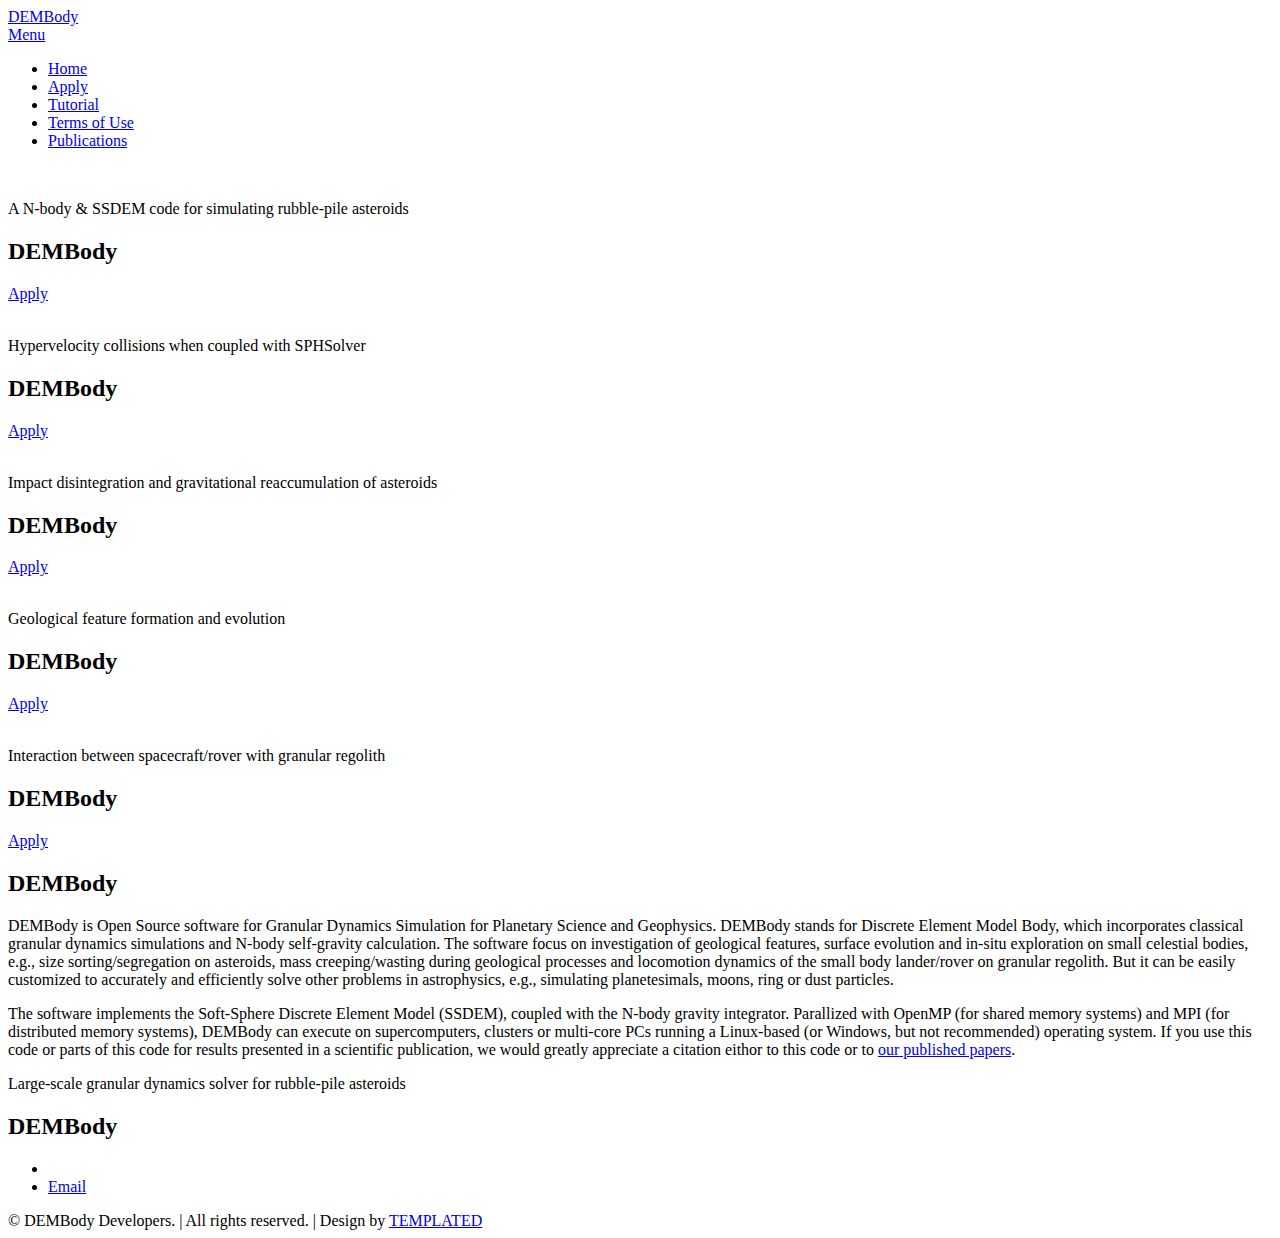
==== index.html @ 07c0beef "add form" ====
<!DOCTYPE HTML>
<!--
	Hielo by TEMPLATED
	templated.co @templatedco
	Released for free under the Creative Commons Attribution 3.0 license (templated.co/license)
-->
<html>
	<head>
		<title>DEMBody</title>
		<meta charset="utf-8" />
		<meta name="viewport" content="width=device-width, initial-scale=1" />
		<link rel="stylesheet" href="assets/css/main.css" />
	</head>
	<body>

		<!-- Header -->
			<header id="header" class="alt">
				<div class="logo"><a href="index.html">DEMBody</a></div>
				<a href="#menu">Menu</a>
			</header>

		<!-- Nav -->
			<nav id="menu">
				<ul class="links">
					<li><a href="index.html">Home</a></li>
					<li><a href="access.html">Apply</a></li>
					<li><a href="https://dembody.readthedocs.io/en/latest/index.html">Tutorial</a></li>
					<li><a href="terms-of-use.html">Terms of Use</a></li>
					<li><a href="publications.html">Publications</a></li>
				      </ul>
			</nav>

		<!-- Banner -->
			<section class="banner full">
				<article>
					<img src="images/slide01.gif" alt="" />
					<div class="inner">
					  <header>
					  <p>A N-body & SSDEM
					  code for simulating rubble-pile asteroids</p>
					  <h2>DEMBody</h2>
					  </header>
					  <a href="access.html" class="button">Apply</a>
					</div>
				</article>
				<article>
					<img src="images/slide02.jpg"  alt="" />
					<div class="inner">
						<header>
							<p>Hypervelocity collisions when coupled with SPHSolver</p>
							<h2>DEMBody</h2>
					  </header>
					  <a href="access.html" class="button">Apply</a>
					</div>
				</article>
				<article>
					<img src="images/slide03.gif" alt="" />
					<div class="inner">
						<header>
							<p>Impact disintegration and gravitational reaccumulation of asteroids</p>
							<h2>DEMBody</h2>
					  </header>
					  <a href="access.html" class="button">Apply</a>
					</div>
				</article>
				<article>
					<img src="images/slide04.jpg" alt="" />
					<div class="inner">
						<header>
							<p>Geological feature formation and evolution</p>
							<h2>DEMBody</h2>
					  </header>
					  <a href="access.html" class="button">Apply</a>
					</div>
				</article>
				<article>
					<img src="images/slide05.gif"  alt="" />
					<div class="inner">
						<header>
							<p>Interaction between spacecraft/rover with granular regolith</p>
							<h2>DEMBody</h2>
					  </header>
					  <a href="access.html" class="button">Apply</a>
					</div>
				</article>
			</section>

		<!-- One -->
			<section id="one" class="wrapper style4">
					<div class="inner">
					<div class="box">
      <h2>DEMBody</h2>
								<p><span class="image right"><img src="images/slide02.gif" alt="" /></span>DEMBody is Open Source software for Granular Dynamics Simulation for Planetary Science and Geophysics.

DEMBody stands for Discrete Element Model Body, which incorporates classical granular dynamics simulations and N-body self-gravity calculation. The software focus on investigation of geological features, surface evolution and in-situ exploration on small celestial bodies, e.g., size sorting/segregation on asteroids, mass creeping/wasting during geological processes and locomotion dynamics of the small body lander/rover on granular regolith. But it can be easily customized to accurately and efficiently solve other problems in astrophysics, e.g., simulating planetesimals, moons, ring or dust particles.

<p>The software implements the Soft-Sphere Discrete Element Model (SSDEM), coupled with the N-body gravity integrator. Parallized with OpenMP (for shared memory systems) and MPI (for distributed memory systems), DEMBody can execute on supercomputers, clusters or multi-core PCs running a Linux-based (or Windows, but not recommended) operating system.
If you use this code or parts of this code for results presented in a scientific publication, we would greatly appreciate a citation eithor to this code or to <a href="publications.html">our published papers</a>.
</p>
					</div>
				</div>
			</section>

		<!-- Two -->
			<section id="two" class="wrapper style3">
				<div class="inner">
					<header class="align-center">
						<p>Large-scale granular dynamics solver
			for rubble-pile asteroids
			</p>
						<h2>DEMBody</h2>
					</header>
				</div>
			</section>

		<!-- Footer -->
			<footer id="footer">
				<div class="container">
					<ul class="icons">
						<li><a href="https://twitter.com/BinChengTHU?ref_src=twsrc%5Etfw" class="icon fa-twitter" data-show-count="false"></a><script async src="https://platform.twitter.com/widgets.js" charset="utf-8"></script></li>

						<li><a href="mailto:bincheng@tsinghua.edu.cn?subject=Applying for DEMBody" class="icon fa-envelope-o"><span class="label">Email</span></a></li>
					</ul>
				</div>
				<div class="copyright">
					&copy; DEMBody Developers.  |
			All rights reserved.  |  Design by <a href="http://templated.co">TEMPLATED</a>
				</div>
			</footer>

		<!-- Scripts -->
			<script src="assets/js/jquery.min.js"></script>
			<script src="assets/js/jquery.scrollex.min.js"></script>
			<script src="assets/js/skel.min.js"></script>
			<script src="assets/js/util.js"></script>
			<script src="assets/js/main.js"></script>

	</body>
</html>
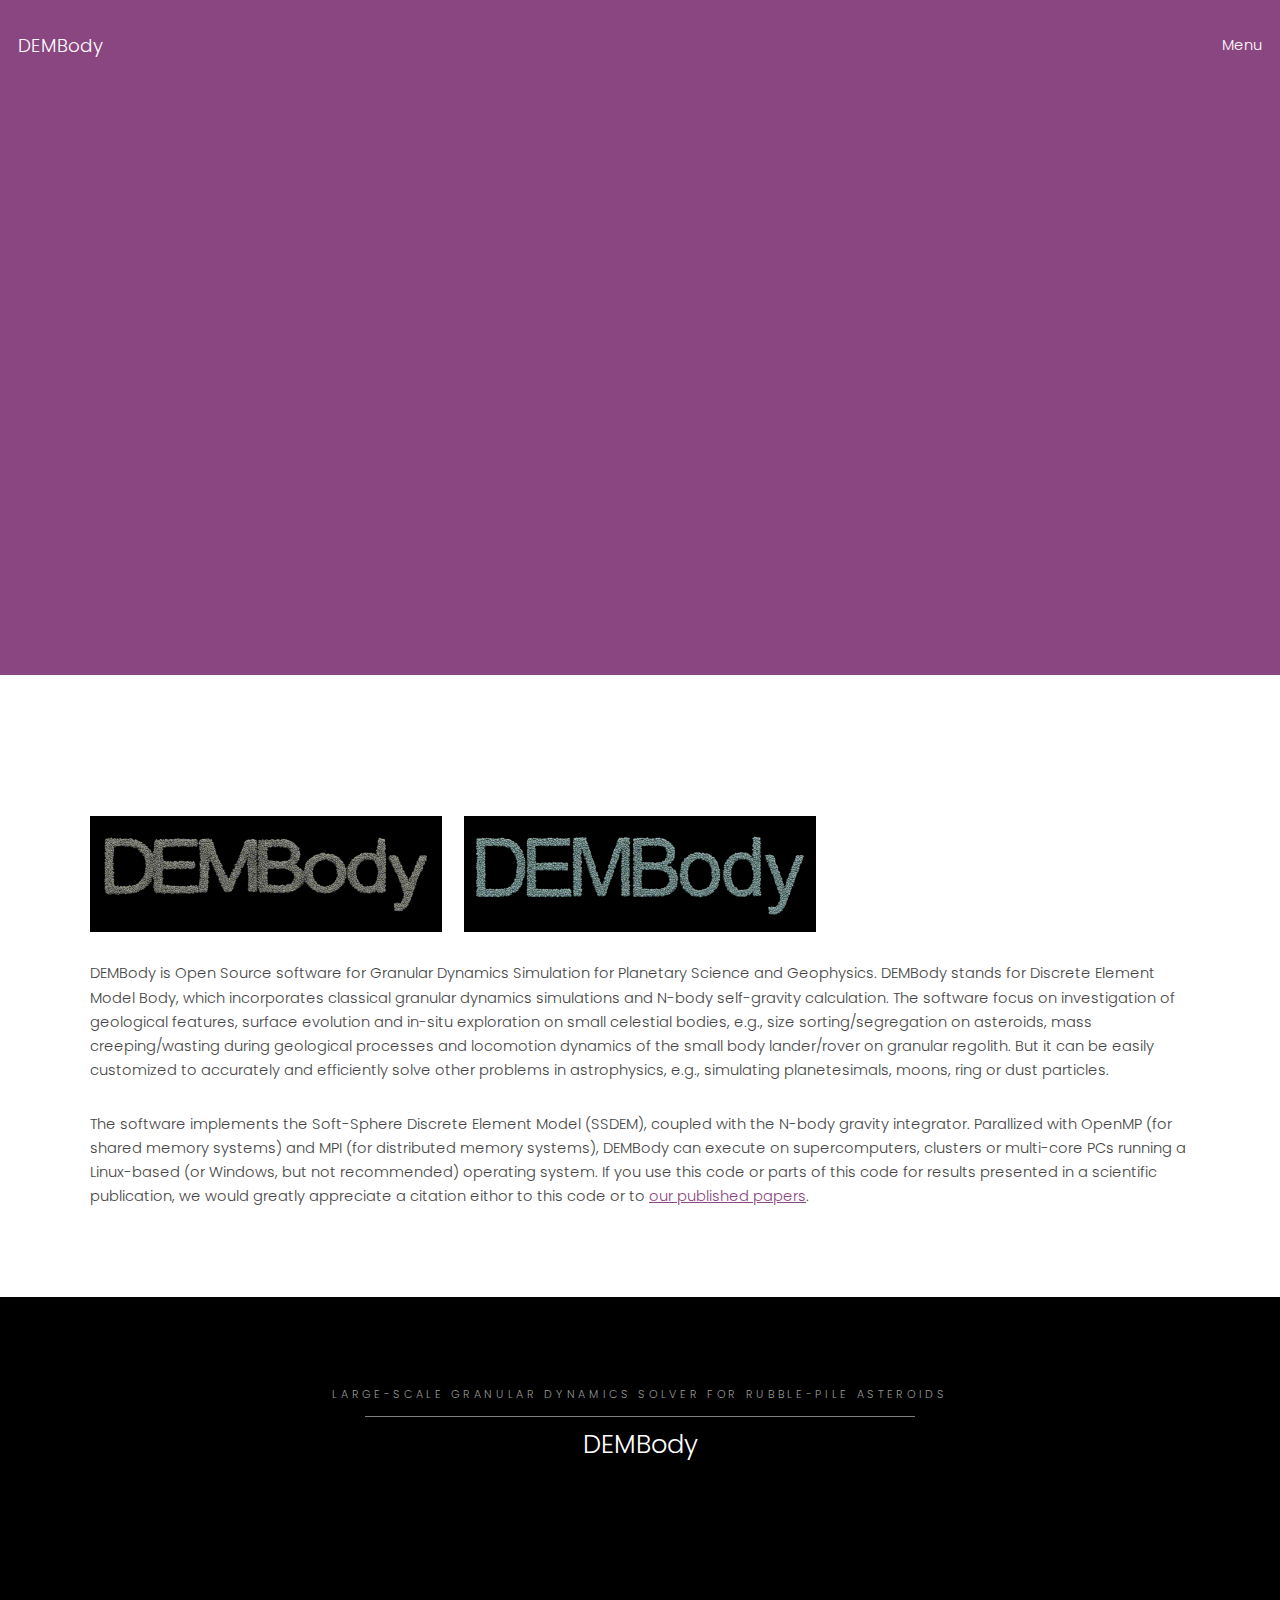
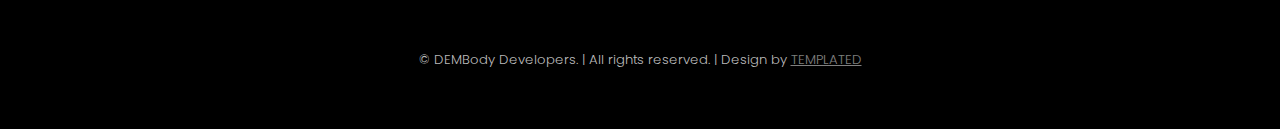
==== commit 571928e8: "add movies" ====
--- a/index.html
+++ b/index.html
@@ -89,8 +89,22 @@
 			<section id="one" class="wrapper style4">
 					<div class="inner">
 					<div class="box">
-      <h2>DEMBody</h2>
-								<p><span class="image right"><img src="images/slide02.gif" alt="" /></span>DEMBody is Open Source software for Granular Dynamics Simulation for Planetary Science and Geophysics.
+      <h2 align="center"><img src="images/DEMBodyLogo.jpg"  alt="" height="100"></h2>
+
+	  		<!-- Two -->
+			<div class="thumbnails">
+				<div class="image fit">
+					<img src="images/Collapse.gif" alt="" />
+				</div>
+				<div class="image fit">
+					<img src="images/Falling.gif" alt="" />
+				</div>
+				<div class="image fit">
+					<img src="images/Collision.gif" alt="" />
+				</div>
+			</div>
+
+<p> DEMBody is Open Source software for Granular Dynamics Simulation for Planetary Science and Geophysics.
 
 DEMBody stands for Discrete Element Model Body, which incorporates classical granular dynamics simulations and N-body self-gravity calculation. The software focus on investigation of geological features, surface evolution and in-situ exploration on small celestial bodies, e.g., size sorting/segregation on asteroids, mass creeping/wasting during geological processes and locomotion dynamics of the small body lander/rover on granular regolith. But it can be easily customized to accurately and efficiently solve other problems in astrophysics, e.g., simulating planetesimals, moons, ring or dust particles.
 
--- a/assets/css/main.css
+++ b/assets/css/main.css
@@ -0,0 +1,4427 @@
+@charset "UTF-8";
+@import url(font-awesome.min.css);
+@import url("https://fonts.googleapis.com/css?family=Poppins:300,400,500,600,700");
+
+/*
+	Hielo by TEMPLATED
+	templated.co @templatedco
+	Released for free under the Creative Commons Attribution 3.0 license (templated.co/license)
+*/
+
+/* Reset */
+
+	html, body, div, span, applet, object, iframe, h1, h2, h3, h4, h5, h6, p, blockquote, pre, a, abbr, acronym, address, big, cite, code, del, dfn, em, img, ins, kbd, q, s, samp, small, strike, strong, sub, sup, tt, var, b, u, i, center, dl, dt, dd, ol, ul, li, fieldset, form, label, legend, table, caption, tbody, tfoot, thead, tr, th, td, article, aside, canvas, details, embed, figure, figcaption, footer, header, hgroup, menu, nav, output, ruby, section, summary, time, mark, audio, video {
+		margin: 0;
+		padding: 0;
+		border: 0;
+		font-size: 100%;
+		font: inherit;
+		vertical-align: baseline;
+	}
+
+	article, aside, details, figcaption, figure, footer, header, hgroup, menu, nav, section {
+		display: block;
+	}
+
+	body {
+		line-height: 1;
+	}
+
+	ol, ul {
+		list-style: none;
+	}
+
+	blockquote, q {
+		quotes: none;
+	}
+
+	blockquote:before, blockquote:after, q:before, q:after {
+		content: '';
+		content: none;
+	}
+
+	table {
+		border-collapse: collapse;
+		border-spacing: 0;
+	}
+
+	body {
+		-webkit-text-size-adjust: none;
+	}
+
+/* Box Model */
+
+	*, *:before, *:after {
+		-moz-box-sizing: border-box;
+		-webkit-box-sizing: border-box;
+		box-sizing: border-box;
+	}
+
+/* Containers */
+
+	.container {
+		margin-left: auto;
+		margin-right: auto;
+	}
+
+	.container.\31 25\25 {
+		width: 100%;
+		max-width: 100rem;
+		min-width: 80rem;
+	}
+
+	.container.\37 5\25 {
+		width: 60rem;
+	}
+
+	.container.\35 0\25 {
+		width: 40rem;
+	}
+
+	.container.\32 5\25 {
+		width: 20rem;
+	}
+
+	.container {
+		width: 80rem;
+	}
+
+	@media screen and (max-width: 1680px) {
+
+		.container.\31 25\25 {
+			width: 100%;
+			max-width: 100rem;
+			min-width: 80rem;
+		}
+
+		.container.\37 5\25 {
+			width: 60rem;
+		}
+
+		.container.\35 0\25 {
+			width: 40rem;
+		}
+
+		.container.\32 5\25 {
+			width: 20rem;
+		}
+
+		.container {
+			width: 80rem;
+		}
+
+	}
+
+	@media screen and (max-width: 1280px) {
+
+		.container.\31 25\25 {
+			width: 100%;
+			max-width: 81.25rem;
+			min-width: 65rem;
+		}
+
+		.container.\37 5\25 {
+			width: 48.75rem;
+		}
+
+		.container.\35 0\25 {
+			width: 32.5rem;
+		}
+
+		.container.\32 5\25 {
+			width: 16.25rem;
+		}
+
+		.container {
+			width: 65rem;
+		}
+
+	}
+
+	@media screen and (max-width: 980px) {
+
+		.container.\31 25\25 {
+			width: 100%;
+			max-width: 112.5%;
+			min-width: 90%;
+		}
+
+		.container.\37 5\25 {
+			width: 67.5%;
+		}
+
+		.container.\35 0\25 {
+			width: 45%;
+		}
+
+		.container.\32 5\25 {
+			width: 22.5%;
+		}
+
+		.container {
+			width: 90%;
+		}
+
+	}
+
+	@media screen and (max-width: 736px) {
+
+		.container.\31 25\25 {
+			width: 100%;
+			max-width: 112.5%;
+			min-width: 90%;
+		}
+
+		.container.\37 5\25 {
+			width: 67.5%;
+		}
+
+		.container.\35 0\25 {
+			width: 45%;
+		}
+
+		.container.\32 5\25 {
+			width: 22.5%;
+		}
+
+		.container {
+			width: 90% !important;
+		}
+
+	}
+
+	@media screen and (max-width: 480px) {
+
+		.container.\31 25\25 {
+			width: 100%;
+			max-width: 112.5%;
+			min-width: 90%;
+		}
+
+		.container.\37 5\25 {
+			width: 67.5%;
+		}
+
+		.container.\35 0\25 {
+			width: 45%;
+		}
+
+		.container.\32 5\25 {
+			width: 22.5%;
+		}
+
+		.container {
+			width: 90% !important;
+		}
+
+	}
+
+/* Grid */
+
+	.row {
+		border-bottom: solid 1px transparent;
+		-moz-box-sizing: border-box;
+		-webkit-box-sizing: border-box;
+		box-sizing: border-box;
+	}
+
+	.row > * {
+		float: left;
+		-moz-box-sizing: border-box;
+		-webkit-box-sizing: border-box;
+		box-sizing: border-box;
+	}
+
+	.row:after, .row:before {
+		content: '';
+		display: block;
+		clear: both;
+		height: 0;
+	}
+
+	.row.uniform > * > :first-child {
+		margin-top: 0;
+	}
+
+	.row.uniform > * > :last-child {
+		margin-bottom: 0;
+	}
+
+	.row.\30 \25 > * {
+		padding: 0 0 0 0rem;
+	}
+
+	.row.\30 \25 {
+		margin: 0 0 -1px 0rem;
+	}
+
+	.row.uniform.\30 \25 > * {
+		padding: 0rem 0 0 0rem;
+	}
+
+	.row.uniform.\30 \25 {
+		margin: 0rem 0 -1px 0rem;
+	}
+
+	.row > * {
+		padding: 0 0 0 2rem;
+	}
+
+	.row {
+		margin: 0 0 -1px -2rem;
+	}
+
+	.row.uniform > * {
+		padding: 2rem 0 0 2rem;
+	}
+
+	.row.uniform {
+		margin: -2rem 0 -1px -2rem;
+	}
+
+	.row.\32 00\25 > * {
+		padding: 0 0 0 4rem;
+	}
+
+	.row.\32 00\25 {
+		margin: 0 0 -1px -4rem;
+	}
+
+	.row.uniform.\32 00\25 > * {
+		padding: 4rem 0 0 4rem;
+	}
+
+	.row.uniform.\32 00\25 {
+		margin: -4rem 0 -1px -4rem;
+	}
+
+	.row.\31 50\25 > * {
+		padding: 0 0 0 3rem;
+	}
+
+	.row.\31 50\25 {
+		margin: 0 0 -1px -3rem;
+	}
+
+	.row.uniform.\31 50\25 > * {
+		padding: 3rem 0 0 3rem;
+	}
+
+	.row.uniform.\31 50\25 {
+		margin: -3rem 0 -1px -3rem;
+	}
+
+	.row.\35 0\25 > * {
+		padding: 0 0 0 1rem;
+	}
+
+	.row.\35 0\25 {
+		margin: 0 0 -1px -1rem;
+	}
+
+	.row.uniform.\35 0\25 > * {
+		padding: 1rem 0 0 1rem;
+	}
+
+	.row.uniform.\35 0\25 {
+		margin: -1rem 0 -1px -1rem;
+	}
+
+	.row.\32 5\25 > * {
+		padding: 0 0 0 0.5rem;
+	}
+
+	.row.\32 5\25 {
+		margin: 0 0 -1px -0.5rem;
+	}
+
+	.row.uniform.\32 5\25 > * {
+		padding: 0.5rem 0 0 0.5rem;
+	}
+
+	.row.uniform.\32 5\25 {
+		margin: -0.5rem 0 -1px -0.5rem;
+	}
+
+	.\31 2u, .\31 2u\24 {
+		width: 100%;
+		clear: none;
+		margin-left: 0;
+	}
+
+	.\31 1u, .\31 1u\24 {
+		width: 91.6666666667%;
+		clear: none;
+		margin-left: 0;
+	}
+
+	.\31 0u, .\31 0u\24 {
+		width: 83.3333333333%;
+		clear: none;
+		margin-left: 0;
+	}
+
+	.\39 u, .\39 u\24 {
+		width: 75%;
+		clear: none;
+		margin-left: 0;
+	}
+
+	.\38 u, .\38 u\24 {
+		width: 66.6666666667%;
+		clear: none;
+		margin-left: 0;
+	}
+
+	.\37 u, .\37 u\24 {
+		width: 58.3333333333%;
+		clear: none;
+		margin-left: 0;
+	}
+
+	.\36 u, .\36 u\24 {
+		width: 50%;
+		clear: none;
+		margin-left: 0;
+	}
+
+	.\35 u, .\35 u\24 {
+		width: 41.6666666667%;
+		clear: none;
+		margin-left: 0;
+	}
+
+	.\34 u, .\34 u\24 {
+		width: 33.3333333333%;
+		clear: none;
+		margin-left: 0;
+	}
+
+	.\33 u, .\33 u\24 {
+		width: 25%;
+		clear: none;
+		margin-left: 0;
+	}
+
+	.\32 u, .\32 u\24 {
+		width: 16.6666666667%;
+		clear: none;
+		margin-left: 0;
+	}
+
+	.\31 u, .\31 u\24 {
+		width: 8.3333333333%;
+		clear: none;
+		margin-left: 0;
+	}
+
+	.\31 2u\24 + *,
+	.\31 1u\24 + *,
+	.\31 0u\24 + *,
+	.\39 u\24 + *,
+	.\38 u\24 + *,
+	.\37 u\24 + *,
+	.\36 u\24 + *,
+	.\35 u\24 + *,
+	.\34 u\24 + *,
+	.\33 u\24 + *,
+	.\32 u\24 + *,
+	.\31 u\24 + * {
+		clear: left;
+	}
+
+	.\-11u {
+		margin-left: 91.66667%;
+	}
+
+	.\-10u {
+		margin-left: 83.33333%;
+	}
+
+	.\-9u {
+		margin-left: 75%;
+	}
+
+	.\-8u {
+		margin-left: 66.66667%;
+	}
+
+	.\-7u {
+		margin-left: 58.33333%;
+	}
+
+	.\-6u {
+		margin-left: 50%;
+	}
+
+	.\-5u {
+		margin-left: 41.66667%;
+	}
+
+	.\-4u {
+		margin-left: 33.33333%;
+	}
+
+	.\-3u {
+		margin-left: 25%;
+	}
+
+	.\-2u {
+		margin-left: 16.66667%;
+	}
+
+	.\-1u {
+		margin-left: 8.33333%;
+	}
+
+	@media screen and (max-width: 1680px) {
+
+		.row > * {
+			padding: 0 0 0 2rem;
+		}
+
+		.row {
+			margin: 0 0 -1px -2rem;
+		}
+
+		.row.uniform > * {
+			padding: 2rem 0 0 2rem;
+		}
+
+		.row.uniform {
+			margin: -2rem 0 -1px -2rem;
+		}
+
+		.row.\32 00\25 > * {
+			padding: 0 0 0 4rem;
+		}
+
+		.row.\32 00\25 {
+			margin: 0 0 -1px -4rem;
+		}
+
+		.row.uniform.\32 00\25 > * {
+			padding: 4rem 0 0 4rem;
+		}
+
+		.row.uniform.\32 00\25 {
+			margin: -4rem 0 -1px -4rem;
+		}
+
+		.row.\31 50\25 > * {
+			padding: 0 0 0 3rem;
+		}
+
+		.row.\31 50\25 {
+			margin: 0 0 -1px -3rem;
+		}
+
+		.row.uniform.\31 50\25 > * {
+			padding: 3rem 0 0 3rem;
+		}
+
+		.row.uniform.\31 50\25 {
+			margin: -3rem 0 -1px -3rem;
+		}
+
+		.row.\35 0\25 > * {
+			padding: 0 0 0 1rem;
+		}
+
+		.row.\35 0\25 {
+			margin: 0 0 -1px -1rem;
+		}
+
+		.row.uniform.\35 0\25 > * {
+			padding: 1rem 0 0 1rem;
+		}
+
+		.row.uniform.\35 0\25 {
+			margin: -1rem 0 -1px -1rem;
+		}
+
+		.row.\32 5\25 > * {
+			padding: 0 0 0 0.5rem;
+		}
+
+		.row.\32 5\25 {
+			margin: 0 0 -1px -0.5rem;
+		}
+
+		.row.uniform.\32 5\25 > * {
+			padding: 0.5rem 0 0 0.5rem;
+		}
+
+		.row.uniform.\32 5\25 {
+			margin: -0.5rem 0 -1px -0.5rem;
+		}
+
+		.\31 2u\28xlarge\29, .\31 2u\24\28xlarge\29 {
+			width: 100%;
+			clear: none;
+			margin-left: 0;
+		}
+
+		.\31 1u\28xlarge\29, .\31 1u\24\28xlarge\29 {
+			width: 91.6666666667%;
+			clear: none;
+			margin-left: 0;
+		}
+
+		.\31 0u\28xlarge\29, .\31 0u\24\28xlarge\29 {
+			width: 83.3333333333%;
+			clear: none;
+			margin-left: 0;
+		}
+
+		.\39 u\28xlarge\29, .\39 u\24\28xlarge\29 {
+			width: 75%;
+			clear: none;
+			margin-left: 0;
+		}
+
+		.\38 u\28xlarge\29, .\38 u\24\28xlarge\29 {
+			width: 66.6666666667%;
+			clear: none;
+			margin-left: 0;
+		}
+
+		.\37 u\28xlarge\29, .\37 u\24\28xlarge\29 {
+			width: 58.3333333333%;
+			clear: none;
+			margin-left: 0;
+		}
+
+		.\36 u\28xlarge\29, .\36 u\24\28xlarge\29 {
+			width: 50%;
+			clear: none;
+			margin-left: 0;
+		}
+
+		.\35 u\28xlarge\29, .\35 u\24\28xlarge\29 {
+			width: 41.6666666667%;
+			clear: none;
+			margin-left: 0;
+		}
+
+		.\34 u\28xlarge\29, .\34 u\24\28xlarge\29 {
+			width: 33.3333333333%;
+			clear: none;
+			margin-left: 0;
+		}
+
+		.\33 u\28xlarge\29, .\33 u\24\28xlarge\29 {
+			width: 25%;
+			clear: none;
+			margin-left: 0;
+		}
+
+		.\32 u\28xlarge\29, .\32 u\24\28xlarge\29 {
+			width: 16.6666666667%;
+			clear: none;
+			margin-left: 0;
+		}
+
+		.\31 u\28xlarge\29, .\31 u\24\28xlarge\29 {
+			width: 8.3333333333%;
+			clear: none;
+			margin-left: 0;
+		}
+
+		.\31 2u\24\28xlarge\29 + *,
+		.\31 1u\24\28xlarge\29 + *,
+		.\31 0u\24\28xlarge\29 + *,
+		.\39 u\24\28xlarge\29 + *,
+		.\38 u\24\28xlarge\29 + *,
+		.\37 u\24\28xlarge\29 + *,
+		.\36 u\24\28xlarge\29 + *,
+		.\35 u\24\28xlarge\29 + *,
+		.\34 u\24\28xlarge\29 + *,
+		.\33 u\24\28xlarge\29 + *,
+		.\32 u\24\28xlarge\29 + *,
+		.\31 u\24\28xlarge\29 + * {
+			clear: left;
+		}
+
+		.\-11u\28xlarge\29 {
+			margin-left: 91.66667%;
+		}
+
+		.\-10u\28xlarge\29 {
+			margin-left: 83.33333%;
+		}
+
+		.\-9u\28xlarge\29 {
+			margin-left: 75%;
+		}
+
+		.\-8u\28xlarge\29 {
+			margin-left: 66.66667%;
+		}
+
+		.\-7u\28xlarge\29 {
+			margin-left: 58.33333%;
+		}
+
+		.\-6u\28xlarge\29 {
+			margin-left: 50%;
+		}
+
+		.\-5u\28xlarge\29 {
+			margin-left: 41.66667%;
+		}
+
+		.\-4u\28xlarge\29 {
+			margin-left: 33.33333%;
+		}
+
+		.\-3u\28xlarge\29 {
+			margin-left: 25%;
+		}
+
+		.\-2u\28xlarge\29 {
+			margin-left: 16.66667%;
+		}
+
+		.\-1u\28xlarge\29 {
+			margin-left: 8.33333%;
+		}
+
+	}
+
+	@media screen and (max-width: 1280px) {
+
+		.row > * {
+			padding: 0 0 0 1.5rem;
+		}
+
+		.row {
+			margin: 0 0 -1px -1.5rem;
+		}
+
+		.row.uniform > * {
+			padding: 1.5rem 0 0 1.5rem;
+		}
+
+		.row.uniform {
+			margin: -1.5rem 0 -1px -1.5rem;
+		}
+
+		.row.\32 00\25 > * {
+			padding: 0 0 0 3rem;
+		}
+
+		.row.\32 00\25 {
+			margin: 0 0 -1px -3rem;
+		}
+
+		.row.uniform.\32 00\25 > * {
+			padding: 3rem 0 0 3rem;
+		}
+
+		.row.uniform.\32 00\25 {
+			margin: -3rem 0 -1px -3rem;
+		}
+
+		.row.\31 50\25 > * {
+			padding: 0 0 0 2.25rem;
+		}
+
+		.row.\31 50\25 {
+			margin: 0 0 -1px -2.25rem;
+		}
+
+		.row.uniform.\31 50\25 > * {
+			padding: 2.25rem 0 0 2.25rem;
+		}
+
+		.row.uniform.\31 50\25 {
+			margin: -2.25rem 0 -1px -2.25rem;
+		}
+
+		.row.\35 0\25 > * {
+			padding: 0 0 0 0.75rem;
+		}
+
+		.row.\35 0\25 {
+			margin: 0 0 -1px -0.75rem;
+		}
+
+		.row.uniform.\35 0\25 > * {
+			padding: 0.75rem 0 0 0.75rem;
+		}
+
+		.row.uniform.\35 0\25 {
+			margin: -0.75rem 0 -1px -0.75rem;
+		}
+
+		.row.\32 5\25 > * {
+			padding: 0 0 0 0.375rem;
+		}
+
+		.row.\32 5\25 {
+			margin: 0 0 -1px -0.375rem;
+		}
+
+		.row.uniform.\32 5\25 > * {
+			padding: 0.375rem 0 0 0.375rem;
+		}
+
+		.row.uniform.\32 5\25 {
+			margin: -0.375rem 0 -1px -0.375rem;
+		}
+
+		.\31 2u\28large\29, .\31 2u\24\28large\29 {
+			width: 100%;
+			clear: none;
+			margin-left: 0;
+		}
+
+		.\31 1u\28large\29, .\31 1u\24\28large\29 {
+			width: 91.6666666667%;
+			clear: none;
+			margin-left: 0;
+		}
+
+		.\31 0u\28large\29, .\31 0u\24\28large\29 {
+			width: 83.3333333333%;
+			clear: none;
+			margin-left: 0;
+		}
+
+		.\39 u\28large\29, .\39 u\24\28large\29 {
+			width: 75%;
+			clear: none;
+			margin-left: 0;
+		}
+
+		.\38 u\28large\29, .\38 u\24\28large\29 {
+			width: 66.6666666667%;
+			clear: none;
+			margin-left: 0;
+		}
+
+		.\37 u\28large\29, .\37 u\24\28large\29 {
+			width: 58.3333333333%;
+			clear: none;
+			margin-left: 0;
+		}
+
+		.\36 u\28large\29, .\36 u\24\28large\29 {
+			width: 50%;
+			clear: none;
+			margin-left: 0;
+		}
+
+		.\35 u\28large\29, .\35 u\24\28large\29 {
+			width: 41.6666666667%;
+			clear: none;
+			margin-left: 0;
+		}
+
+		.\34 u\28large\29, .\34 u\24\28large\29 {
+			width: 33.3333333333%;
+			clear: none;
+			margin-left: 0;
+		}
+
+		.\33 u\28large\29, .\33 u\24\28large\29 {
+			width: 25%;
+			clear: none;
+			margin-left: 0;
+		}
+
+		.\32 u\28large\29, .\32 u\24\28large\29 {
+			width: 16.6666666667%;
+			clear: none;
+			margin-left: 0;
+		}
+
+		.\31 u\28large\29, .\31 u\24\28large\29 {
+			width: 8.3333333333%;
+			clear: none;
+			margin-left: 0;
+		}
+
+		.\31 2u\24\28large\29 + *,
+		.\31 1u\24\28large\29 + *,
+		.\31 0u\24\28large\29 + *,
+		.\39 u\24\28large\29 + *,
+		.\38 u\24\28large\29 + *,
+		.\37 u\24\28large\29 + *,
+		.\36 u\24\28large\29 + *,
+		.\35 u\24\28large\29 + *,
+		.\34 u\24\28large\29 + *,
+		.\33 u\24\28large\29 + *,
+		.\32 u\24\28large\29 + *,
+		.\31 u\24\28large\29 + * {
+			clear: left;
+		}
+
+		.\-11u\28large\29 {
+			margin-left: 91.66667%;
+		}
+
+		.\-10u\28large\29 {
+			margin-left: 83.33333%;
+		}
+
+		.\-9u\28large\29 {
+			margin-left: 75%;
+		}
+
+		.\-8u\28large\29 {
+			margin-left: 66.66667%;
+		}
+
+		.\-7u\28large\29 {
+			margin-left: 58.33333%;
+		}
+
+		.\-6u\28large\29 {
+			margin-left: 50%;
+		}
+
+		.\-5u\28large\29 {
+			margin-left: 41.66667%;
+		}
+
+		.\-4u\28large\29 {
+			margin-left: 33.33333%;
+		}
+
+		.\-3u\28large\29 {
+			margin-left: 25%;
+		}
+
+		.\-2u\28large\29 {
+			margin-left: 16.66667%;
+		}
+
+		.\-1u\28large\29 {
+			margin-left: 8.33333%;
+		}
+
+	}
+
+	@media screen and (max-width: 980px) {
+
+		.row > * {
+			padding: 0 0 0 1.5rem;
+		}
+
+		.row {
+			margin: 0 0 -1px -1.5rem;
+		}
+
+		.row.uniform > * {
+			padding: 1.5rem 0 0 1.5rem;
+		}
+
+		.row.uniform {
+			margin: -1.5rem 0 -1px -1.5rem;
+		}
+
+		.row.\32 00\25 > * {
+			padding: 0 0 0 3rem;
+		}
+
+		.row.\32 00\25 {
+			margin: 0 0 -1px -3rem;
+		}
+
+		.row.uniform.\32 00\25 > * {
+			padding: 3rem 0 0 3rem;
+		}
+
+		.row.uniform.\32 00\25 {
+			margin: -3rem 0 -1px -3rem;
+		}
+
+		.row.\31 50\25 > * {
+			padding: 0 0 0 2.25rem;
+		}
+
+		.row.\31 50\25 {
+			margin: 0 0 -1px -2.25rem;
+		}
+
+		.row.uniform.\31 50\25 > * {
+			padding: 2.25rem 0 0 2.25rem;
+		}
+
+		.row.uniform.\31 50\25 {
+			margin: -2.25rem 0 -1px -2.25rem;
+		}
+
+		.row.\35 0\25 > * {
+			padding: 0 0 0 0.75rem;
+		}
+
+		.row.\35 0\25 {
+			margin: 0 0 -1px -0.75rem;
+		}
+
+		.row.uniform.\35 0\25 > * {
+			padding: 0.75rem 0 0 0.75rem;
+		}
+
+		.row.uniform.\35 0\25 {
+			margin: -0.75rem 0 -1px -0.75rem;
+		}
+
+		.row.\32 5\25 > * {
+			padding: 0 0 0 0.375rem;
+		}
+
+		.row.\32 5\25 {
+			margin: 0 0 -1px -0.375rem;
+		}
+
+		.row.uniform.\32 5\25 > * {
+			padding: 0.375rem 0 0 0.375rem;
+		}
+
+		.row.uniform.\32 5\25 {
+			margin: -0.375rem 0 -1px -0.375rem;
+		}
+
+		.\31 2u\28medium\29, .\31 2u\24\28medium\29 {
+			width: 100%;
+			clear: none;
+			margin-left: 0;
+		}
+
+		.\31 1u\28medium\29, .\31 1u\24\28medium\29 {
+			width: 91.6666666667%;
+			clear: none;
+			margin-left: 0;
+		}
+
+		.\31 0u\28medium\29, .\31 0u\24\28medium\29 {
+			width: 83.3333333333%;
+			clear: none;
+			margin-left: 0;
+		}
+
+		.\39 u\28medium\29, .\39 u\24\28medium\29 {
+			width: 75%;
+			clear: none;
+			margin-left: 0;
+		}
+
+		.\38 u\28medium\29, .\38 u\24\28medium\29 {
+			width: 66.6666666667%;
+			clear: none;
+			margin-left: 0;
+		}
+
+		.\37 u\28medium\29, .\37 u\24\28medium\29 {
+			width: 58.3333333333%;
+			clear: none;
+			margin-left: 0;
+		}
+
+		.\36 u\28medium\29, .\36 u\24\28medium\29 {
+			width: 50%;
+			clear: none;
+			margin-left: 0;
+		}
+
+		.\35 u\28medium\29, .\35 u\24\28medium\29 {
+			width: 41.6666666667%;
+			clear: none;
+			margin-left: 0;
+		}
+
+		.\34 u\28medium\29, .\34 u\24\28medium\29 {
+			width: 33.3333333333%;
+			clear: none;
+			margin-left: 0;
+		}
+
+		.\33 u\28medium\29, .\33 u\24\28medium\29 {
+			width: 25%;
+			clear: none;
+			margin-left: 0;
+		}
+
+		.\32 u\28medium\29, .\32 u\24\28medium\29 {
+			width: 16.6666666667%;
+			clear: none;
+			margin-left: 0;
+		}
+
+		.\31 u\28medium\29, .\31 u\24\28medium\29 {
+			width: 8.3333333333%;
+			clear: none;
+			margin-left: 0;
+		}
+
+		.\31 2u\24\28medium\29 + *,
+		.\31 1u\24\28medium\29 + *,
+		.\31 0u\24\28medium\29 + *,
+		.\39 u\24\28medium\29 + *,
+		.\38 u\24\28medium\29 + *,
+		.\37 u\24\28medium\29 + *,
+		.\36 u\24\28medium\29 + *,
+		.\35 u\24\28medium\29 + *,
+		.\34 u\24\28medium\29 + *,
+		.\33 u\24\28medium\29 + *,
+		.\32 u\24\28medium\29 + *,
+		.\31 u\24\28medium\29 + * {
+			clear: left;
+		}
+
+		.\-11u\28medium\29 {
+			margin-left: 91.66667%;
+		}
+
+		.\-10u\28medium\29 {
+			margin-left: 83.33333%;
+		}
+
+		.\-9u\28medium\29 {
+			margin-left: 75%;
+		}
+
+		.\-8u\28medium\29 {
+			margin-left: 66.66667%;
+		}
+
+		.\-7u\28medium\29 {
+			margin-left: 58.33333%;
+		}
+
+		.\-6u\28medium\29 {
+			margin-left: 50%;
+		}
+
+		.\-5u\28medium\29 {
+			margin-left: 41.66667%;
+		}
+
+		.\-4u\28medium\29 {
+			margin-left: 33.33333%;
+		}
+
+		.\-3u\28medium\29 {
+			margin-left: 25%;
+		}
+
+		.\-2u\28medium\29 {
+			margin-left: 16.66667%;
+		}
+
+		.\-1u\28medium\29 {
+			margin-left: 8.33333%;
+		}
+
+	}
+
+	@media screen and (max-width: 736px) {
+
+		.row > * {
+			padding: 0 0 0 1.25rem;
+		}
+
+		.row {
+			margin: 0 0 -1px -1.25rem;
+		}
+
+		.row.uniform > * {
+			padding: 1.25rem 0 0 1.25rem;
+		}
+
+		.row.uniform {
+			margin: -1.25rem 0 -1px -1.25rem;
+		}
+
+		.row.\32 00\25 > * {
+			padding: 0 0 0 2.5rem;
+		}
+
+		.row.\32 00\25 {
+			margin: 0 0 -1px -2.5rem;
+		}
+
+		.row.uniform.\32 00\25 > * {
+			padding: 2.5rem 0 0 2.5rem;
+		}
+
+		.row.uniform.\32 00\25 {
+			margin: -2.5rem 0 -1px -2.5rem;
+		}
+
+		.row.\31 50\25 > * {
+			padding: 0 0 0 1.875rem;
+		}
+
+		.row.\31 50\25 {
+			margin: 0 0 -1px -1.875rem;
+		}
+
+		.row.uniform.\31 50\25 > * {
+			padding: 1.875rem 0 0 1.875rem;
+		}
+
+		.row.uniform.\31 50\25 {
+			margin: -1.875rem 0 -1px -1.875rem;
+		}
+
+		.row.\35 0\25 > * {
+			padding: 0 0 0 0.625rem;
+		}
+
+		.row.\35 0\25 {
+			margin: 0 0 -1px -0.625rem;
+		}
+
+		.row.uniform.\35 0\25 > * {
+			padding: 0.625rem 0 0 0.625rem;
+		}
+
+		.row.uniform.\35 0\25 {
+			margin: -0.625rem 0 -1px -0.625rem;
+		}
+
+		.row.\32 5\25 > * {
+			padding: 0 0 0 0.3125rem;
+		}
+
+		.row.\32 5\25 {
+			margin: 0 0 -1px -0.3125rem;
+		}
+
+		.row.uniform.\32 5\25 > * {
+			padding: 0.3125rem 0 0 0.3125rem;
+		}
+
+		.row.uniform.\32 5\25 {
+			margin: -0.3125rem 0 -1px -0.3125rem;
+		}
+
+		.\31 2u\28small\29, .\31 2u\24\28small\29 {
+			width: 100%;
+			clear: none;
+			margin-left: 0;
+		}
+
+		.\31 1u\28small\29, .\31 1u\24\28small\29 {
+			width: 91.6666666667%;
+			clear: none;
+			margin-left: 0;
+		}
+
+		.\31 0u\28small\29, .\31 0u\24\28small\29 {
+			width: 83.3333333333%;
+			clear: none;
+			margin-left: 0;
+		}
+
+		.\39 u\28small\29, .\39 u\24\28small\29 {
+			width: 75%;
+			clear: none;
+			margin-left: 0;
+		}
+
+		.\38 u\28small\29, .\38 u\24\28small\29 {
+			width: 66.6666666667%;
+			clear: none;
+			margin-left: 0;
+		}
+
+		.\37 u\28small\29, .\37 u\24\28small\29 {
+			width: 58.3333333333%;
+			clear: none;
+			margin-left: 0;
+		}
+
+		.\36 u\28small\29, .\36 u\24\28small\29 {
+			width: 50%;
+			clear: none;
+			margin-left: 0;
+		}
+
+		.\35 u\28small\29, .\35 u\24\28small\29 {
+			width: 41.6666666667%;
+			clear: none;
+			margin-left: 0;
+		}
+
+		.\34 u\28small\29, .\34 u\24\28small\29 {
+			width: 33.3333333333%;
+			clear: none;
+			margin-left: 0;
+		}
+
+		.\33 u\28small\29, .\33 u\24\28small\29 {
+			width: 25%;
+			clear: none;
+			margin-left: 0;
+		}
+
+		.\32 u\28small\29, .\32 u\24\28small\29 {
+			width: 16.6666666667%;
+			clear: none;
+			margin-left: 0;
+		}
+
+		.\31 u\28small\29, .\31 u\24\28small\29 {
+			width: 8.3333333333%;
+			clear: none;
+			margin-left: 0;
+		}
+
+		.\31 2u\24\28small\29 + *,
+		.\31 1u\24\28small\29 + *,
+		.\31 0u\24\28small\29 + *,
+		.\39 u\24\28small\29 + *,
+		.\38 u\24\28small\29 + *,
+		.\37 u\24\28small\29 + *,
+		.\36 u\24\28small\29 + *,
+		.\35 u\24\28small\29 + *,
+		.\34 u\24\28small\29 + *,
+		.\33 u\24\28small\29 + *,
+		.\32 u\24\28small\29 + *,
+		.\31 u\24\28small\29 + * {
+			clear: left;
+		}
+
+		.\-11u\28small\29 {
+			margin-left: 91.66667%;
+		}
+
+		.\-10u\28small\29 {
+			margin-left: 83.33333%;
+		}
+
+		.\-9u\28small\29 {
+			margin-left: 75%;
+		}
+
+		.\-8u\28small\29 {
+			margin-left: 66.66667%;
+		}
+
+		.\-7u\28small\29 {
+			margin-left: 58.33333%;
+		}
+
+		.\-6u\28small\29 {
+			margin-left: 50%;
+		}
+
+		.\-5u\28small\29 {
+			margin-left: 41.66667%;
+		}
+
+		.\-4u\28small\29 {
+			margin-left: 33.33333%;
+		}
+
+		.\-3u\28small\29 {
+			margin-left: 25%;
+		}
+
+		.\-2u\28small\29 {
+			margin-left: 16.66667%;
+		}
+
+		.\-1u\28small\29 {
+			margin-left: 8.33333%;
+		}
+
+	}
+
+	@media screen and (max-width: 480px) {
+
+		.row > * {
+			padding: 0 0 0 1.25rem;
+		}
+
+		.row {
+			margin: 0 0 -1px -1.25rem;
+		}
+
+		.row.uniform > * {
+			padding: 1.25rem 0 0 1.25rem;
+		}
+
+		.row.uniform {
+			margin: -1.25rem 0 -1px -1.25rem;
+		}
+
+		.row.\32 00\25 > * {
+			padding: 0 0 0 2.5rem;
+		}
+
+		.row.\32 00\25 {
+			margin: 0 0 -1px -2.5rem;
+		}
+
+		.row.uniform.\32 00\25 > * {
+			padding: 2.5rem 0 0 2.5rem;
+		}
+
+		.row.uniform.\32 00\25 {
+			margin: -2.5rem 0 -1px -2.5rem;
+		}
+
+		.row.\31 50\25 > * {
+			padding: 0 0 0 1.875rem;
+		}
+
+		.row.\31 50\25 {
+			margin: 0 0 -1px -1.875rem;
+		}
+
+		.row.uniform.\31 50\25 > * {
+			padding: 1.875rem 0 0 1.875rem;
+		}
+
+		.row.uniform.\31 50\25 {
+			margin: -1.875rem 0 -1px -1.875rem;
+		}
+
+		.row.\35 0\25 > * {
+			padding: 0 0 0 0.625rem;
+		}
+
+		.row.\35 0\25 {
+			margin: 0 0 -1px -0.625rem;
+		}
+
+		.row.uniform.\35 0\25 > * {
+			padding: 0.625rem 0 0 0.625rem;
+		}
+
+		.row.uniform.\35 0\25 {
+			margin: -0.625rem 0 -1px -0.625rem;
+		}
+
+		.row.\32 5\25 > * {
+			padding: 0 0 0 0.3125rem;
+		}
+
+		.row.\32 5\25 {
+			margin: 0 0 -1px -0.3125rem;
+		}
+
+		.row.uniform.\32 5\25 > * {
+			padding: 0.3125rem 0 0 0.3125rem;
+		}
+
+		.row.uniform.\32 5\25 {
+			margin: -0.3125rem 0 -1px -0.3125rem;
+		}
+
+		.\31 2u\28xsmall\29, .\31 2u\24\28xsmall\29 {
+			width: 100%;
+			clear: none;
+			margin-left: 0;
+		}
+
+		.\31 1u\28xsmall\29, .\31 1u\24\28xsmall\29 {
+			width: 91.6666666667%;
+			clear: none;
+			margin-left: 0;
+		}
+
+		.\31 0u\28xsmall\29, .\31 0u\24\28xsmall\29 {
+			width: 83.3333333333%;
+			clear: none;
+			margin-left: 0;
+		}
+
+		.\39 u\28xsmall\29, .\39 u\24\28xsmall\29 {
+			width: 75%;
+			clear: none;
+			margin-left: 0;
+		}
+
+		.\38 u\28xsmall\29, .\38 u\24\28xsmall\29 {
+			width: 66.6666666667%;
+			clear: none;
+			margin-left: 0;
+		}
+
+		.\37 u\28xsmall\29, .\37 u\24\28xsmall\29 {
+			width: 58.3333333333%;
+			clear: none;
+			margin-left: 0;
+		}
+
+		.\36 u\28xsmall\29, .\36 u\24\28xsmall\29 {
+			width: 50%;
+			clear: none;
+			margin-left: 0;
+		}
+
+		.\35 u\28xsmall\29, .\35 u\24\28xsmall\29 {
+			width: 41.6666666667%;
+			clear: none;
+			margin-left: 0;
+		}
+
+		.\34 u\28xsmall\29, .\34 u\24\28xsmall\29 {
+			width: 33.3333333333%;
+			clear: none;
+			margin-left: 0;
+		}
+
+		.\33 u\28xsmall\29, .\33 u\24\28xsmall\29 {
+			width: 25%;
+			clear: none;
+			margin-left: 0;
+		}
+
+		.\32 u\28xsmall\29, .\32 u\24\28xsmall\29 {
+			width: 16.6666666667%;
+			clear: none;
+			margin-left: 0;
+		}
+
+		.\31 u\28xsmall\29, .\31 u\24\28xsmall\29 {
+			width: 8.3333333333%;
+			clear: none;
+			margin-left: 0;
+		}
+
+		.\31 2u\24\28xsmall\29 + *,
+		.\31 1u\24\28xsmall\29 + *,
+		.\31 0u\24\28xsmall\29 + *,
+		.\39 u\24\28xsmall\29 + *,
+		.\38 u\24\28xsmall\29 + *,
+		.\37 u\24\28xsmall\29 + *,
+		.\36 u\24\28xsmall\29 + *,
+		.\35 u\24\28xsmall\29 + *,
+		.\34 u\24\28xsmall\29 + *,
+		.\33 u\24\28xsmall\29 + *,
+		.\32 u\24\28xsmall\29 + *,
+		.\31 u\24\28xsmall\29 + * {
+			clear: left;
+		}
+
+		.\-11u\28xsmall\29 {
+			margin-left: 91.66667%;
+		}
+
+		.\-10u\28xsmall\29 {
+			margin-left: 83.33333%;
+		}
+
+		.\-9u\28xsmall\29 {
+			margin-left: 75%;
+		}
+
+		.\-8u\28xsmall\29 {
+			margin-left: 66.66667%;
+		}
+
+		.\-7u\28xsmall\29 {
+			margin-left: 58.33333%;
+		}
+
+		.\-6u\28xsmall\29 {
+			margin-left: 50%;
+		}
+
+		.\-5u\28xsmall\29 {
+			margin-left: 41.66667%;
+		}
+
+		.\-4u\28xsmall\29 {
+			margin-left: 33.33333%;
+		}
+
+		.\-3u\28xsmall\29 {
+			margin-left: 25%;
+		}
+
+		.\-2u\28xsmall\29 {
+			margin-left: 16.66667%;
+		}
+
+		.\-1u\28xsmall\29 {
+			margin-left: 8.33333%;
+		}
+
+	}
+
+/* Basic */
+
+	@-ms-viewport {
+		width: device-width;
+	}
+
+	body {
+		-ms-overflow-style: scrollbar;
+	}
+
+	@media screen and (max-width: 480px) {
+
+		html, body {
+			min-width: 320px;
+		}
+
+	}
+
+	body {
+		background: #fff;
+	}
+
+		body.is-loading *, body.is-loading *:before, body.is-loading *:after {
+			-moz-animation: none !important;
+			-webkit-animation: none !important;
+			-ms-animation: none !important;
+			animation: none !important;
+			-moz-transition: none !important;
+			-webkit-transition: none !important;
+			-ms-transition: none !important;
+			transition: none !important;
+		}
+
+/* Type */
+
+	html {
+		font-size: 13pt;
+	}
+
+		@media screen and (max-width: 1680px) {
+
+			html {
+				font-size: 11pt;
+			}
+
+		}
+
+		@media screen and (max-width: 1280px) {
+
+			html {
+				font-size: 11pt;
+			}
+
+		}
+
+		@media screen and (max-width: 980px) {
+
+			html {
+				font-size: 12pt;
+			}
+
+		}
+
+		@media screen and (max-width: 736px) {
+
+			html {
+				font-size: 12pt;
+			}
+
+		}
+
+		@media screen and (max-width: 480px) {
+
+			html {
+				font-size: 12pt;
+			}
+
+		}
+
+	body {
+		background-color: #fff;
+		color: #444;
+	}
+
+	body, input, select, textarea {
+		font-family: "Poppins", sans-serif;
+		font-weight: 300;
+		font-size: 1rem;
+		line-height: 1.65;
+	}
+
+	a {
+		text-decoration: underline;
+	}
+
+		a:hover {
+			text-decoration: none;
+		}
+
+	strong, b {
+		font-weight: 600;
+	}
+
+	em, i {
+		font-style: italic;
+	}
+
+	p {
+		margin: 0 0 2rem 0;
+	}
+
+		p.special {
+			text-transform: uppercase;
+			font-size: .75rem;
+			font-weight: 300;
+			margin: 0 0 .5rem 0;
+			padding: 0 0 1rem 0;
+			letter-spacing: .25rem;
+		}
+
+			p.special:after {
+				content: '';
+				position: absolute;
+				margin: auto;
+				right: 0;
+				bottom: 0;
+				left: 0;
+				width: 50%;
+				height: 1px;
+				background-color: rgba(0, 0, 0, 0.125);
+			}
+
+	h1, h2, h3, h4, h5, h6 {
+		font-weight: 300;
+		line-height: 1.5;
+		margin: 0 0 1rem 0;
+	}
+
+		h1 a, h2 a, h3 a, h4 a, h5 a, h6 a {
+			color: inherit;
+			text-decoration: none;
+		}
+
+	h2 {
+		font-size: 1.75rem;
+	}
+
+	h3 {
+		font-size: 1.35rem;
+	}
+
+	h4 {
+		font-size: 1.1rem;
+	}
+
+	h5 {
+		font-size: 0.9rem;
+	}
+
+	h6 {
+		font-size: 0.7rem;
+	}
+
+	sub {
+		font-size: 0.8rem;
+		position: relative;
+		top: 0.5rem;
+	}
+
+	sup {
+		font-size: 0.8rem;
+		position: relative;
+		top: -0.5rem;
+	}
+
+	blockquote {
+		border-left: solid 4px;
+		font-style: italic;
+		margin: 0 0 2rem 0;
+		padding: 0.5rem 0 0.5rem 2rem;
+	}
+
+	code {
+		border-radius: 2px;
+		border: solid 1px;
+		font-family: "Courier New", monospace;
+		font-size: 0.9rem;
+		margin: 0 0.25rem;
+		padding: 0.25rem 0.65rem;
+	}
+
+	pre {
+		-webkit-overflow-scrolling: touch;
+		font-family: "Courier New", monospace;
+		font-size: 0.9rem;
+		margin: 0 0 2rem 0;
+	}
+
+		pre code {
+			display: block;
+			line-height: 1.75;
+			padding: 1rem 1.5rem;
+			overflow-x: auto;
+		}
+
+	hr {
+		border: 0;
+		border-bottom: solid 1px;
+		margin: 2rem 0;
+	}
+
+		hr.major {
+			margin: 3rem 0;
+		}
+
+	.align-left {
+		text-align: left;
+	}
+
+	.align-center {
+		text-align: center;
+	}
+
+	.align-right {
+		text-align: right;
+	}
+
+	input, select, textarea {
+		color: #555;
+	}
+
+	a {
+		color: #8a4680;
+	}
+
+	strong, b {
+		color: #555;
+	}
+
+	h1, h2, h3, h4, h5, h6 {
+		color: #555;
+	}
+
+	blockquote {
+		border-left-color: rgba(144, 144, 144, 0.25);
+	}
+
+	code {
+		background: rgba(144, 144, 144, 0.075);
+		border-color: rgba(144, 144, 144, 0.25);
+	}
+
+	hr {
+		border-bottom-color: rgba(144, 144, 144, 0.25);
+	}
+
+/* Box */
+
+	.box {
+		margin-bottom: 2rem;
+		background: #FFF;
+	}
+
+		.box .image.fit {
+			margin: 0;
+			border-radius: 0;
+		}
+
+			.box .image.fit img {
+				border-radius: 0;
+			}
+
+		.box header h2 {
+			margin-bottom: 2rem;
+		}
+
+		.box header p {
+			text-transform: uppercase;
+			font-size: .75rem;
+			font-weight: 300;
+			margin: 0 0 .25rem 0;
+			padding: 0 0 .75rem 0;
+			letter-spacing: .25rem;
+		}
+
+			.box header p:after {
+				content: '';
+				position: absolute;
+				margin: auto;
+				right: 0;
+				bottom: 0;
+				left: 0;
+				width: 50%;
+				height: 1px;
+				background-color: rgba(0, 0, 0, 0.125);
+			}
+
+		.box .content {
+			padding: 3rem;
+		}
+
+		.box > :last-child,
+		.box > :last-child > :last-child,
+		.box > :last-child > :last-child > :last-child {
+			margin-bottom: 0;
+		}
+
+		.box.alt {
+			border: 0;
+			border-radius: 0;
+			padding: 0;
+		}
+
+		@media screen and (max-width: 736px) {
+
+			.box .content {
+				padding: 2rem;
+			}
+
+		}
+
+	.box {
+		border-color: rgba(144, 144, 144, 0.25);
+	}
+
+/* Button */
+
+	input[type="submit"],
+	input[type="reset"],
+	input[type="button"],
+	button,
+	.button {
+		-moz-appearance: none;
+		-webkit-appearance: none;
+		-ms-appearance: none;
+		appearance: none;
+		-moz-transition: background-color 0.2s ease-in-out, color 0.2s ease-in-out;
+		-webkit-transition: background-color 0.2s ease-in-out, color 0.2s ease-in-out;
+		-ms-transition: background-color 0.2s ease-in-out, color 0.2s ease-in-out;
+		transition: background-color 0.2s ease-in-out, color 0.2s ease-in-out;
+		border-radius: 2px;
+		border: 0;
+		cursor: pointer;
+		display: inline-block;
+		font-weight: 300;
+		height: 2.85rem;
+		line-height: 2.95rem;
+		padding: 0 1.5rem;
+		text-align: center;
+		text-decoration: none;
+		text-transform: uppercase;
+		white-space: nowrap;
+	}
+
+		input[type="submit"].icon,
+		input[type="reset"].icon,
+		input[type="button"].icon,
+		button.icon,
+		.button.icon {
+			padding-left: 1.35rem;
+		}
+
+			input[type="submit"].icon:before,
+			input[type="reset"].icon:before,
+			input[type="button"].icon:before,
+			button.icon:before,
+			.button.icon:before {
+				margin-right: 0.5rem;
+			}
+
+		input[type="submit"].fit,
+		input[type="reset"].fit,
+		input[type="button"].fit,
+		button.fit,
+		.button.fit {
+			display: block;
+			margin: 0 0 1rem 0;
+			width: 100%;
+		}
+
+		input[type="submit"].small,
+		input[type="reset"].small,
+		input[type="button"].small,
+		button.small,
+		.button.small {
+			font-size: 0.8rem;
+		}
+
+		input[type="submit"].big,
+		input[type="reset"].big,
+		input[type="button"].big,
+		button.big,
+		.button.big {
+			font-size: 1.35rem;
+		}
+
+		input[type="submit"].disabled, input[type="submit"]:disabled,
+		input[type="reset"].disabled,
+		input[type="reset"]:disabled,
+		input[type="button"].disabled,
+		input[type="button"]:disabled,
+		button.disabled,
+		button:disabled,
+		.button.disabled,
+		.button:disabled {
+			-moz-pointer-events: none;
+			-webkit-pointer-events: none;
+			-ms-pointer-events: none;
+			pointer-events: none;
+			opacity: 0.25;
+		}
+
+		@media screen and (max-width: 480px) {
+
+			input[type="submit"],
+			input[type="reset"],
+			input[type="button"],
+			button,
+			.button {
+				padding: 0;
+				width: 100%;
+			}
+
+		}
+
+	input[type="submit"],
+	input[type="reset"],
+	input[type="button"],
+	button,
+	.button {
+		background-color: #f2f2f2;
+		color: #000 !important;
+	}
+
+		input[type="submit"]:hover,
+		input[type="reset"]:hover,
+		input[type="button"]:hover,
+		button:hover,
+		.button:hover {
+			background-color: white;
+		}
+
+		input[type="submit"]:active,
+		input[type="reset"]:active,
+		input[type="button"]:active,
+		button:active,
+		.button:active {
+			background-color: #e5e5e5;
+		}
+
+		input[type="submit"].alt,
+		input[type="reset"].alt,
+		input[type="button"].alt,
+		button.alt,
+		.button.alt {
+			background-color: transparent;
+			box-shadow: inset 0 0 0 2px rgba(144, 144, 144, 0.25);
+			color: #555 !important;
+		}
+
+			input[type="submit"].alt:hover,
+			input[type="reset"].alt:hover,
+			input[type="button"].alt:hover,
+			button.alt:hover,
+			.button.alt:hover {
+				background-color: rgba(144, 144, 144, 0.075);
+			}
+
+			input[type="submit"].alt:active,
+			input[type="reset"].alt:active,
+			input[type="button"].alt:active,
+			button.alt:active,
+			.button.alt:active {
+				background-color: rgba(144, 144, 144, 0.2);
+			}
+
+			input[type="submit"].alt.icon:before,
+			input[type="reset"].alt.icon:before,
+			input[type="button"].alt.icon:before,
+			button.alt.icon:before,
+			.button.alt.icon:before {
+				color: #bbb;
+			}
+
+		input[type="submit"].special,
+		input[type="reset"].special,
+		input[type="button"].special,
+		button.special,
+		.button.special {
+			background-color: #8a4680;
+			color: #ffffff !important;
+		}
+
+			input[type="submit"].special:hover,
+			input[type="reset"].special:hover,
+			input[type="button"].special:hover,
+			button.special:hover,
+			.button.special:hover {
+				background-color: #9b4f90;
+			}
+
+			input[type="submit"].special:active,
+			input[type="reset"].special:active,
+			input[type="button"].special:active,
+			button.special:active,
+			.button.special:active {
+				background-color: #793d70;
+			}
+
+/* Form */
+
+	form {
+		margin: 0 0 2rem 0;
+	}
+
+	label {
+		display: block;
+		font-size: 0.9rem;
+		font-weight: 700;
+		margin: 0 0 1rem 0;
+	}
+
+	input[type="text"],
+	input[type="password"],
+	input[type="email"],
+	select,
+	textarea {
+		-moz-appearance: none;
+		-webkit-appearance: none;
+		-ms-appearance: none;
+		appearance: none;
+		border-radius: 2px;
+		border: none;
+		border: solid 1px;
+		color: inherit;
+		display: block;
+		outline: 0;
+		padding: 0 1rem;
+		text-decoration: none;
+		width: 100%;
+	}
+
+		input[type="text"]:invalid,
+		input[type="password"]:invalid,
+		input[type="email"]:invalid,
+		select:invalid,
+		textarea:invalid {
+			box-shadow: none;
+		}
+
+	.select-wrapper {
+		text-decoration: none;
+		display: block;
+		position: relative;
+	}
+
+		.select-wrapper:before {
+			-moz-osx-font-smoothing: grayscale;
+			-webkit-font-smoothing: antialiased;
+			font-family: FontAwesome;
+			font-style: normal;
+			font-weight: normal;
+			text-transform: none !important;
+		}
+
+		.select-wrapper:before {
+			content: '\f078';
+			display: block;
+			height: 2.75rem;
+			line-height: 2.75rem;
+			pointer-events: none;
+			position: absolute;
+			right: 0;
+			text-align: center;
+			top: 0;
+			width: 2.75rem;
+		}
+
+		.select-wrapper select::-ms-expand {
+			display: none;
+		}
+
+	input[type="text"],
+	input[type="password"],
+	input[type="email"],
+	select {
+		height: 2.75rem;
+	}
+
+	textarea {
+		padding: 0.75rem 1rem;
+	}
+
+	input[type="checkbox"],
+	input[type="radio"] {
+		-moz-appearance: none;
+		-webkit-appearance: none;
+		-ms-appearance: none;
+		appearance: none;
+		display: block;
+		float: left;
+		margin-right: -2rem;
+		opacity: 0;
+		width: 1rem;
+		z-index: -1;
+	}
+
+		input[type="checkbox"] + label,
+		input[type="radio"] + label {
+			text-decoration: none;
+			cursor: pointer;
+			display: inline-block;
+			font-size: 1rem;
+			font-weight: 400;
+			padding-left: 2.4rem;
+			padding-right: 0.75rem;
+			position: relative;
+		}
+
+			input[type="checkbox"] + label:before,
+			input[type="radio"] + label:before {
+				-moz-osx-font-smoothing: grayscale;
+				-webkit-font-smoothing: antialiased;
+				font-family: FontAwesome;
+				font-style: normal;
+				font-weight: normal;
+				text-transform: none !important;
+			}
+
+			input[type="checkbox"] + label:before,
+			input[type="radio"] + label:before {
+				border-radius: 2px;
+				border: solid 1px;
+				content: '';
+				display: inline-block;
+				height: 1.65rem;
+				left: 0;
+				line-height: 1.58125rem;
+				position: absolute;
+				text-align: center;
+				top: 0;
+				width: 1.65rem;
+			}
+
+		input[type="checkbox"]:checked + label:before,
+		input[type="radio"]:checked + label:before {
+			content: '\f00c';
+		}
+
+	input[type="checkbox"] + label:before {
+		border-radius: 2px;
+	}
+
+	input[type="radio"] + label:before {
+		border-radius: 100%;
+	}
+
+	::-webkit-input-placeholder {
+		opacity: 1.0;
+	}
+
+	:-moz-placeholder {
+		opacity: 1.0;
+	}
+
+	::-moz-placeholder {
+		opacity: 1.0;
+	}
+
+	:-ms-input-placeholder {
+		opacity: 1.0;
+	}
+
+	.formerize-placeholder {
+		opacity: 1.0;
+	}
+
+	label {
+		color: #555;
+	}
+
+	input[type="text"],
+	input[type="password"],
+	input[type="email"],
+	select,
+	textarea {
+		background: rgba(144, 144, 144, 0.075);
+		border-color: rgba(144, 144, 144, 0.25);
+	}
+
+		input[type="text"]:focus,
+		input[type="password"]:focus,
+		input[type="email"]:focus,
+		select:focus,
+		textarea:focus {
+			border-color: #8a4680;
+			box-shadow: 0 0 0 1px #8a4680;
+		}
+
+	.select-wrapper:before {
+		color: rgba(144, 144, 144, 0.25);
+	}
+
+	input[type="checkbox"] + label,
+	input[type="radio"] + label {
+		color: #444;
+	}
+
+		input[type="checkbox"] + label:before,
+		input[type="radio"] + label:before {
+			background: rgba(144, 144, 144, 0.075);
+			border-color: rgba(144, 144, 144, 0.25);
+		}
+
+	input[type="checkbox"]:checked + label:before,
+	input[type="radio"]:checked + label:before {
+		background-color: #8a4680;
+		border-color: #8a4680;
+		color: #ffffff;
+	}
+
+	input[type="checkbox"]:focus + label:before,
+	input[type="radio"]:focus + label:before {
+		border-color: #8a4680;
+		box-shadow: 0 0 0 1px #8a4680;
+	}
+
+	::-webkit-input-placeholder {
+		color: #bbb !important;
+	}
+
+	:-moz-placeholder {
+		color: #bbb !important;
+	}
+
+	::-moz-placeholder {
+		color: #bbb !important;
+	}
+
+	:-ms-input-placeholder {
+		color: #bbb !important;
+	}
+
+	.formerize-placeholder {
+		color: #bbb !important;
+	}
+
+/* Icon */
+
+	.icon {
+		text-decoration: none;
+		border-bottom: none;
+		position: relative;
+	}
+
+		.icon:before {
+			-moz-osx-font-smoothing: grayscale;
+			-webkit-font-smoothing: antialiased;
+			font-family: FontAwesome;
+			font-style: normal;
+			font-weight: normal;
+			text-transform: none !important;
+		}
+
+		.icon > .label {
+			display: none;
+		}
+
+/* Image */
+
+	.image {
+		border-radius: 2px;
+		border: 0;
+		display: inline-block;
+		position: relative;
+	}
+
+		.image img {
+			border-radius: 2px;
+			display: block;
+		}
+
+		.image.left, .image.right {
+			max-width: 40%;
+		}
+
+			.image.left img, .image.right img {
+				width: 100%;
+			}
+
+		.image.left {
+			float: left;
+			margin: 0 1.5rem 1rem 0;
+			top: 0.25rem;
+		}
+
+		.image.right {
+			float: right;
+			margin: 0 0 1rem 1.5rem;
+			top: 0.25rem;
+		}
+
+		.image.fit {
+			display: block;
+			margin: 0 0 2rem 0;
+			width: 100%;
+		}
+
+			.image.fit img {
+				width: 100%;
+			}
+
+		.image.main {
+			display: block;
+			margin: 0 0 3rem 0;
+			width: 100%;
+		}
+
+			.image.main img {
+				width: 100%;
+			}
+
+/* List */
+
+	ol {
+		list-style: decimal;
+		margin: 0 0 2rem 0;
+		padding-left: 1.25rem;
+	}
+
+		ol li {
+			padding-left: 0.25rem;
+		}
+
+	ul {
+		list-style: disc;
+		margin: 0 0 2rem 0;
+		padding-left: 1rem;
+	}
+
+		ul li {
+			padding-left: 0.5rem;
+		}
+
+		ul.alt {
+			list-style: none;
+			padding-left: 0;
+		}
+
+			ul.alt li {
+				border-top: solid 1px;
+				padding: 0.5rem 0;
+			}
+
+				ul.alt li:first-child {
+					border-top: 0;
+					padding-top: 0;
+				}
+
+		ul.icons {
+			cursor: default;
+			list-style: none;
+			padding-left: 0;
+		}
+
+			ul.icons li {
+				display: inline-block;
+				padding: 0 1rem 0 0;
+			}
+
+				ul.icons li:last-child {
+					padding-right: 0;
+				}
+
+				ul.icons li .icon:before {
+					font-size: 2rem;
+				}
+
+		ul.actions {
+			cursor: default;
+			list-style: none;
+			padding-left: 0;
+		}
+
+			ul.actions li {
+				display: inline-block;
+				padding: 0 1rem 0 0;
+				vertical-align: middle;
+			}
+
+				ul.actions li:last-child {
+					padding-right: 0;
+				}
+
+			ul.actions.small li {
+				padding: 0 0.5rem 0 0;
+			}
+
+			ul.actions.vertical li {
+				display: block;
+				padding: 1rem 0 0 0;
+			}
+
+				ul.actions.vertical li:first-child {
+					padding-top: 0;
+				}
+
+				ul.actions.vertical li > * {
+					margin-bottom: 0;
+				}
+
+			ul.actions.vertical.small li {
+				padding: 0.5rem 0 0 0;
+			}
+
+				ul.actions.vertical.small li:first-child {
+					padding-top: 0;
+				}
+
+			ul.actions.fit {
+				display: table;
+				margin-left: -1rem;
+				padding: 0;
+				table-layout: fixed;
+				width: calc(100% + 1rem);
+			}
+
+				ul.actions.fit li {
+					display: table-cell;
+					padding: 0 0 0 1rem;
+				}
+
+					ul.actions.fit li > * {
+						margin-bottom: 0;
+					}
+
+				ul.actions.fit.small {
+					margin-left: -0.5rem;
+					width: calc(100% + 0.5rem);
+				}
+
+					ul.actions.fit.small li {
+						padding: 0 0 0 0.5rem;
+					}
+
+			@media screen and (max-width: 480px) {
+
+				ul.actions {
+					margin: 0 0 2rem 0;
+				}
+
+					ul.actions li {
+						padding: 1rem 0 0 0;
+						display: block;
+						text-align: center;
+						width: 100%;
+					}
+
+						ul.actions li:first-child {
+							padding-top: 0;
+						}
+
+						ul.actions li > * {
+							width: 100%;
+							margin: 0 !important;
+						}
+
+							ul.actions li > *.icon:before {
+								margin-left: -2rem;
+							}
+
+					ul.actions.small li {
+						padding: 0.5rem 0 0 0;
+					}
+
+						ul.actions.small li:first-child {
+							padding-top: 0;
+						}
+
+			}
+
+	dl {
+		margin: 0 0 2rem 0;
+	}
+
+		dl dt {
+			display: block;
+			font-weight: 700;
+			margin: 0 0 1rem 0;
+		}
+
+		dl dd {
+			margin-left: 2rem;
+		}
+
+	ul.alt li {
+		border-top-color: rgba(144, 144, 144, 0.25);
+	}
+
+/* Section/Article */
+
+	section.special, article.special {
+		text-align: center;
+	}
+
+	header p {
+		position: relative;
+		margin: 0 0 1.5rem 0;
+	}
+
+	header h2 + p {
+		font-size: 1.25rem;
+		margin-top: -1rem;
+	}
+
+	header h3 + p {
+		font-size: 1.1rem;
+		margin-top: -0.8rem;
+	}
+
+	header h4 + p,
+	header h5 + p,
+	header h6 + p {
+		font-size: 0.9rem;
+		margin-top: -0.6rem;
+	}
+
+	header p {
+		color: #bbb;
+	}
+
+/* Table */
+
+	.table-wrapper {
+		-webkit-overflow-scrolling: touch;
+		overflow-x: auto;
+	}
+
+	table {
+		margin: 0 0 2rem 0;
+		width: 100%;
+	}
+
+		table tbody tr {
+			border: solid 1px;
+			border-left: 0;
+			border-right: 0;
+		}
+
+		table td {
+			padding: 0.75rem 0.75rem;
+		}
+
+		table th {
+			font-size: 0.9rem;
+			font-weight: 700;
+			padding: 0 0.75rem 0.75rem 0.75rem;
+			text-align: left;
+		}
+
+		table thead {
+			border-bottom: solid 2px;
+		}
+
+		table tfoot {
+			border-top: solid 2px;
+		}
+
+		table.alt {
+			border-collapse: separate;
+		}
+
+			table.alt tbody tr td {
+				border: solid 1px;
+				border-left-width: 0;
+				border-top-width: 0;
+			}
+
+				table.alt tbody tr td:first-child {
+					border-left-width: 1px;
+				}
+
+			table.alt tbody tr:first-child td {
+				border-top-width: 1px;
+			}
+
+			table.alt thead {
+				border-bottom: 0;
+			}
+
+			table.alt tfoot {
+				border-top: 0;
+			}
+
+	table tbody tr {
+		border-color: rgba(144, 144, 144, 0.25);
+	}
+
+		table tbody tr:nth-child(2n + 1) {
+			background-color: rgba(144, 144, 144, 0.075);
+		}
+
+	table th {
+		color: #555;
+	}
+
+	table thead {
+		border-bottom-color: rgba(144, 144, 144, 0.25);
+	}
+
+	table tfoot {
+		border-top-color: rgba(144, 144, 144, 0.25);
+	}
+
+	table.alt tbody tr td {
+		border-color: rgba(144, 144, 144, 0.25);
+	}
+
+/* Wrapper */
+
+	.wrapper {
+		padding: 6rem 0 4rem 0 ;
+		position: relative;
+		margin: 0;
+	}
+
+		.wrapper > .inner {
+			margin: 0 auto;
+			width: 80rem;
+		}
+
+		.wrapper.style1 {
+			background-color: #8a4680;
+			color: #e2d1df;
+		}
+
+			.wrapper.style1 input, .wrapper.style1 select, .wrapper.style1 textarea {
+				color: #ffffff;
+			}
+
+			.wrapper.style1 a {
+				color: #ffffff;
+			}
+
+			.wrapper.style1 strong, .wrapper.style1 b {
+				color: #ffffff;
+			}
+
+			.wrapper.style1 h1, .wrapper.style1 h2, .wrapper.style1 h3, .wrapper.style1 h4, .wrapper.style1 h5, .wrapper.style1 h6 {
+				color: #ffffff;
+			}
+
+			.wrapper.style1 blockquote {
+				border-left-color: rgba(255, 255, 255, 0.25);
+			}
+
+			.wrapper.style1 code {
+				background: rgba(255, 255, 255, 0.075);
+				border-color: rgba(255, 255, 255, 0.25);
+			}
+
+			.wrapper.style1 hr {
+				border-bottom-color: rgba(255, 255, 255, 0.25);
+			}
+
+			.wrapper.style1 .box {
+				border-color: rgba(255, 255, 255, 0.25);
+			}
+
+			.wrapper.style1 input[type="submit"],
+			.wrapper.style1 input[type="reset"],
+			.wrapper.style1 input[type="button"],
+			.wrapper.style1 button,
+			.wrapper.style1 .button {
+				background-color: #f2f2f2;
+				color: #000 !important;
+			}
+
+				.wrapper.style1 input[type="submit"]:hover,
+				.wrapper.style1 input[type="reset"]:hover,
+				.wrapper.style1 input[type="button"]:hover,
+				.wrapper.style1 button:hover,
+				.wrapper.style1 .button:hover {
+					background-color: white;
+				}
+
+				.wrapper.style1 input[type="submit"]:active,
+				.wrapper.style1 input[type="reset"]:active,
+				.wrapper.style1 input[type="button"]:active,
+				.wrapper.style1 button:active,
+				.wrapper.style1 .button:active {
+					background-color: #e5e5e5;
+				}
+
+				.wrapper.style1 input[type="submit"].alt,
+				.wrapper.style1 input[type="reset"].alt,
+				.wrapper.style1 input[type="button"].alt,
+				.wrapper.style1 button.alt,
+				.wrapper.style1 .button.alt {
+					background-color: transparent;
+					box-shadow: inset 0 0 0 2px rgba(255, 255, 255, 0.25);
+					color: #ffffff !important;
+				}
+
+					.wrapper.style1 input[type="submit"].alt:hover,
+					.wrapper.style1 input[type="reset"].alt:hover,
+					.wrapper.style1 input[type="button"].alt:hover,
+					.wrapper.style1 button.alt:hover,
+					.wrapper.style1 .button.alt:hover {
+						background-color: rgba(255, 255, 255, 0.075);
+					}
+
+					.wrapper.style1 input[type="submit"].alt:active,
+					.wrapper.style1 input[type="reset"].alt:active,
+					.wrapper.style1 input[type="button"].alt:active,
+					.wrapper.style1 button.alt:active,
+					.wrapper.style1 .button.alt:active {
+						background-color: rgba(255, 255, 255, 0.2);
+					}
+
+					.wrapper.style1 input[type="submit"].alt.icon:before,
+					.wrapper.style1 input[type="reset"].alt.icon:before,
+					.wrapper.style1 input[type="button"].alt.icon:before,
+					.wrapper.style1 button.alt.icon:before,
+					.wrapper.style1 .button.alt.icon:before {
+						color: #d0b5cc;
+					}
+
+				.wrapper.style1 input[type="submit"].special,
+				.wrapper.style1 input[type="reset"].special,
+				.wrapper.style1 input[type="button"].special,
+				.wrapper.style1 button.special,
+				.wrapper.style1 .button.special {
+					background-color: #ffffff;
+					color: #8a4680 !important;
+				}
+
+			.wrapper.style1 label {
+				color: #ffffff;
+			}
+
+			.wrapper.style1 input[type="text"],
+			.wrapper.style1 input[type="password"],
+			.wrapper.style1 input[type="email"],
+			.wrapper.style1 select,
+			.wrapper.style1 textarea {
+				background: rgba(255, 255, 255, 0.075);
+				border-color: rgba(255, 255, 255, 0.25);
+			}
+
+				.wrapper.style1 input[type="text"]:focus,
+				.wrapper.style1 input[type="password"]:focus,
+				.wrapper.style1 input[type="email"]:focus,
+				.wrapper.style1 select:focus,
+				.wrapper.style1 textarea:focus {
+					border-color: #ffffff;
+					box-shadow: 0 0 0 1px #ffffff;
+				}
+
+			.wrapper.style1 .select-wrapper:before {
+				color: rgba(255, 255, 255, 0.25);
+			}
+
+			.wrapper.style1 input[type="checkbox"] + label,
+			.wrapper.style1 input[type="radio"] + label {
+				color: #e2d1df;
+			}
+
+				.wrapper.style1 input[type="checkbox"] + label:before,
+				.wrapper.style1 input[type="radio"] + label:before {
+					background: rgba(255, 255, 255, 0.075);
+					border-color: rgba(255, 255, 255, 0.25);
+				}
+
+			.wrapper.style1 input[type="checkbox"]:checked + label:before,
+			.wrapper.style1 input[type="radio"]:checked + label:before {
+				background-color: #ffffff;
+				border-color: #ffffff;
+				color: #8a4680;
+			}
+
+			.wrapper.style1 input[type="checkbox"]:focus + label:before,
+			.wrapper.style1 input[type="radio"]:focus + label:before {
+				border-color: #ffffff;
+				box-shadow: 0 0 0 1px #ffffff;
+			}
+
+			.wrapper.style1 ::-webkit-input-placeholder {
+				color: #d0b5cc !important;
+			}
+
+			.wrapper.style1 :-moz-placeholder {
+				color: #d0b5cc !important;
+			}
+
+			.wrapper.style1 ::-moz-placeholder {
+				color: #d0b5cc !important;
+			}
+
+			.wrapper.style1 :-ms-input-placeholder {
+				color: #d0b5cc !important;
+			}
+
+			.wrapper.style1 .formerize-placeholder {
+				color: #d0b5cc !important;
+			}
+
+			.wrapper.style1 ul.alt li {
+				border-top-color: rgba(255, 255, 255, 0.25);
+			}
+
+			.wrapper.style1 header p {
+				color: #d0b5cc;
+			}
+
+			.wrapper.style1 table tbody tr {
+				border-color: rgba(255, 255, 255, 0.25);
+			}
+
+				.wrapper.style1 table tbody tr:nth-child(2n + 1) {
+					background-color: rgba(255, 255, 255, 0.075);
+				}
+
+			.wrapper.style1 table th {
+				color: #ffffff;
+			}
+
+			.wrapper.style1 table thead {
+				border-bottom-color: rgba(255, 255, 255, 0.25);
+			}
+
+			.wrapper.style1 table tfoot {
+				border-top-color: rgba(255, 255, 255, 0.25);
+			}
+
+			.wrapper.style1 table.alt tbody tr td {
+				border-color: rgba(255, 255, 255, 0.25);
+			}
+
+		.wrapper.style2 {
+			background-color: #f2f2f2;
+			color: #a6a6a6;
+		}
+
+			.wrapper.style2 input, .wrapper.style2 select, .wrapper.style2 textarea {
+				color: #000;
+			}
+
+			.wrapper.style2 a {
+				color: #8a4680;
+			}
+
+			.wrapper.style2 strong, .wrapper.style2 b {
+				color: #000;
+			}
+
+			.wrapper.style2 h1, .wrapper.style2 h2, .wrapper.style2 h3, .wrapper.style2 h4, .wrapper.style2 h5, .wrapper.style2 h6 {
+				color: #000;
+			}
+
+			.wrapper.style2 blockquote {
+				border-left-color: rgba(0, 0, 0, 0.15);
+			}
+
+			.wrapper.style2 code {
+				background: rgba(0, 0, 0, 0.075);
+				border-color: rgba(0, 0, 0, 0.15);
+			}
+
+			.wrapper.style2 hr {
+				border-bottom-color: rgba(0, 0, 0, 0.15);
+			}
+
+			.wrapper.style2 .box {
+				border-color: rgba(0, 0, 0, 0.15);
+			}
+
+			.wrapper.style2 input[type="submit"],
+			.wrapper.style2 input[type="reset"],
+			.wrapper.style2 input[type="button"],
+			.wrapper.style2 button,
+			.wrapper.style2 .button {
+				background-color: #000;
+				color: #f2f2f2 !important;
+			}
+
+				.wrapper.style2 input[type="submit"].alt,
+				.wrapper.style2 input[type="reset"].alt,
+				.wrapper.style2 input[type="button"].alt,
+				.wrapper.style2 button.alt,
+				.wrapper.style2 .button.alt {
+					background-color: transparent;
+					box-shadow: inset 0 0 0 2px rgba(0, 0, 0, 0.15);
+					color: #000 !important;
+				}
+
+					.wrapper.style2 input[type="submit"].alt:hover,
+					.wrapper.style2 input[type="reset"].alt:hover,
+					.wrapper.style2 input[type="button"].alt:hover,
+					.wrapper.style2 button.alt:hover,
+					.wrapper.style2 .button.alt:hover {
+						background-color: rgba(0, 0, 0, 0.075);
+					}
+
+					.wrapper.style2 input[type="submit"].alt:active,
+					.wrapper.style2 input[type="reset"].alt:active,
+					.wrapper.style2 input[type="button"].alt:active,
+					.wrapper.style2 button.alt:active,
+					.wrapper.style2 .button.alt:active {
+						background-color: rgba(0, 0, 0, 0.2);
+					}
+
+					.wrapper.style2 input[type="submit"].alt.icon:before,
+					.wrapper.style2 input[type="reset"].alt.icon:before,
+					.wrapper.style2 input[type="button"].alt.icon:before,
+					.wrapper.style2 button.alt.icon:before,
+					.wrapper.style2 .button.alt.icon:before {
+						color: #999999;
+					}
+
+				.wrapper.style2 input[type="submit"].special,
+				.wrapper.style2 input[type="reset"].special,
+				.wrapper.style2 input[type="button"].special,
+				.wrapper.style2 button.special,
+				.wrapper.style2 .button.special {
+					background-color: #8a4680;
+					color: #ffffff !important;
+				}
+
+					.wrapper.style2 input[type="submit"].special:hover,
+					.wrapper.style2 input[type="reset"].special:hover,
+					.wrapper.style2 input[type="button"].special:hover,
+					.wrapper.style2 button.special:hover,
+					.wrapper.style2 .button.special:hover {
+						background-color: #9b4f90;
+					}
+
+					.wrapper.style2 input[type="submit"].special:active,
+					.wrapper.style2 input[type="reset"].special:active,
+					.wrapper.style2 input[type="button"].special:active,
+					.wrapper.style2 button.special:active,
+					.wrapper.style2 .button.special:active {
+						background-color: #793d70;
+					}
+
+			.wrapper.style2 label {
+				color: #000;
+			}
+
+			.wrapper.style2 input[type="text"],
+			.wrapper.style2 input[type="password"],
+			.wrapper.style2 input[type="email"],
+			.wrapper.style2 select,
+			.wrapper.style2 textarea {
+				background: rgba(0, 0, 0, 0.075);
+				border-color: rgba(0, 0, 0, 0.15);
+			}
+
+				.wrapper.style2 input[type="text"]:focus,
+				.wrapper.style2 input[type="password"]:focus,
+				.wrapper.style2 input[type="email"]:focus,
+				.wrapper.style2 select:focus,
+				.wrapper.style2 textarea:focus {
+					border-color: #8a4680;
+					box-shadow: 0 0 0 1px #8a4680;
+				}
+
+			.wrapper.style2 .select-wrapper:before {
+				color: rgba(0, 0, 0, 0.15);
+			}
+
+			.wrapper.style2 input[type="checkbox"] + label,
+			.wrapper.style2 input[type="radio"] + label {
+				color: #a6a6a6;
+			}
+
+				.wrapper.style2 input[type="checkbox"] + label:before,
+				.wrapper.style2 input[type="radio"] + label:before {
+					background: rgba(0, 0, 0, 0.075);
+					border-color: rgba(0, 0, 0, 0.15);
+				}
+
+			.wrapper.style2 input[type="checkbox"]:checked + label:before,
+			.wrapper.style2 input[type="radio"]:checked + label:before {
+				background-color: #8a4680;
+				border-color: #8a4680;
+				color: #ffffff;
+			}
+
+			.wrapper.style2 input[type="checkbox"]:focus + label:before,
+			.wrapper.style2 input[type="radio"]:focus + label:before {
+				border-color: #8a4680;
+				box-shadow: 0 0 0 1px #8a4680;
+			}
+
+			.wrapper.style2 ::-webkit-input-placeholder {
+				color: #999999 !important;
+			}
+
+			.wrapper.style2 :-moz-placeholder {
+				color: #999999 !important;
+			}
+
+			.wrapper.style2 ::-moz-placeholder {
+				color: #999999 !important;
+			}
+
+			.wrapper.style2 :-ms-input-placeholder {
+				color: #999999 !important;
+			}
+
+			.wrapper.style2 .formerize-placeholder {
+				color: #999999 !important;
+			}
+
+			.wrapper.style2 ul.alt li {
+				border-top-color: rgba(0, 0, 0, 0.15);
+			}
+
+			.wrapper.style2 header p {
+				color: #999999;
+			}
+
+			.wrapper.style2 table tbody tr {
+				border-color: rgba(0, 0, 0, 0.15);
+			}
+
+				.wrapper.style2 table tbody tr:nth-child(2n + 1) {
+					background-color: rgba(0, 0, 0, 0.075);
+				}
+
+			.wrapper.style2 table th {
+				color: #000;
+			}
+
+			.wrapper.style2 table thead {
+				border-bottom-color: rgba(0, 0, 0, 0.15);
+			}
+
+			.wrapper.style2 table tfoot {
+				border-top-color: rgba(0, 0, 0, 0.15);
+			}
+
+			.wrapper.style2 table.alt tbody tr td {
+				border-color: rgba(0, 0, 0, 0.15);
+			}
+
+		.wrapper.style3 {
+			background-color: #000;
+			color: #bfbfbf;
+			background-image: url(../../images/bg.jpg);
+			background-size: cover;
+			background-attachment: fixed;
+			background-position: center;
+			position: relative;
+		}
+
+			.wrapper.style3 input, .wrapper.style3 select, .wrapper.style3 textarea {
+				color: #ffffff;
+			}
+
+			.wrapper.style3 a {
+				color: #8a4680;
+			}
+
+			.wrapper.style3 strong, .wrapper.style3 b {
+				color: #ffffff;
+			}
+
+			.wrapper.style3 h1, .wrapper.style3 h2, .wrapper.style3 h3, .wrapper.style3 h4, .wrapper.style3 h5, .wrapper.style3 h6 {
+				color: #ffffff;
+			}
+
+			.wrapper.style3 blockquote {
+				border-left-color: rgba(255, 255, 255, 0.25);
+			}
+
+			.wrapper.style3 code {
+				background: rgba(255, 255, 255, 0.075);
+				border-color: rgba(255, 255, 255, 0.25);
+			}
+
+			.wrapper.style3 hr {
+				border-bottom-color: rgba(255, 255, 255, 0.25);
+			}
+
+			.wrapper.style3 .box {
+				border-color: rgba(255, 255, 255, 0.25);
+			}
+
+			.wrapper.style3 input[type="submit"],
+			.wrapper.style3 input[type="reset"],
+			.wrapper.style3 input[type="button"],
+			.wrapper.style3 button,
+			.wrapper.style3 .button {
+				background-color: #f2f2f2;
+				color: #000 !important;
+			}
+
+				.wrapper.style3 input[type="submit"]:hover,
+				.wrapper.style3 input[type="reset"]:hover,
+				.wrapper.style3 input[type="button"]:hover,
+				.wrapper.style3 button:hover,
+				.wrapper.style3 .button:hover {
+					background-color: white;
+				}
+
+				.wrapper.style3 input[type="submit"]:active,
+				.wrapper.style3 input[type="reset"]:active,
+				.wrapper.style3 input[type="button"]:active,
+				.wrapper.style3 button:active,
+				.wrapper.style3 .button:active {
+					background-color: #e5e5e5;
+				}
+
+				.wrapper.style3 input[type="submit"].alt,
+				.wrapper.style3 input[type="reset"].alt,
+				.wrapper.style3 input[type="button"].alt,
+				.wrapper.style3 button.alt,
+				.wrapper.style3 .button.alt {
+					background-color: transparent;
+					box-shadow: inset 0 0 0 2px rgba(255, 255, 255, 0.25);
+					color: #ffffff !important;
+				}
+
+					.wrapper.style3 input[type="submit"].alt:hover,
+					.wrapper.style3 input[type="reset"].alt:hover,
+					.wrapper.style3 input[type="button"].alt:hover,
+					.wrapper.style3 button.alt:hover,
+					.wrapper.style3 .button.alt:hover {
+						background-color: rgba(255, 255, 255, 0.075);
+					}
+
+					.wrapper.style3 input[type="submit"].alt:active,
+					.wrapper.style3 input[type="reset"].alt:active,
+					.wrapper.style3 input[type="button"].alt:active,
+					.wrapper.style3 button.alt:active,
+					.wrapper.style3 .button.alt:active {
+						background-color: rgba(255, 255, 255, 0.2);
+					}
+
+					.wrapper.style3 input[type="submit"].alt.icon:before,
+					.wrapper.style3 input[type="reset"].alt.icon:before,
+					.wrapper.style3 input[type="button"].alt.icon:before,
+					.wrapper.style3 button.alt.icon:before,
+					.wrapper.style3 .button.alt.icon:before {
+						color: #999999;
+					}
+
+				.wrapper.style3 input[type="submit"].special,
+				.wrapper.style3 input[type="reset"].special,
+				.wrapper.style3 input[type="button"].special,
+				.wrapper.style3 button.special,
+				.wrapper.style3 .button.special {
+					background-color: #8a4680;
+					color: #ffffff !important;
+				}
+
+					.wrapper.style3 input[type="submit"].special:hover,
+					.wrapper.style3 input[type="reset"].special:hover,
+					.wrapper.style3 input[type="button"].special:hover,
+					.wrapper.style3 button.special:hover,
+					.wrapper.style3 .button.special:hover {
+						background-color: #9b4f90;
+					}
+
+					.wrapper.style3 input[type="submit"].special:active,
+					.wrapper.style3 input[type="reset"].special:active,
+					.wrapper.style3 input[type="button"].special:active,
+					.wrapper.style3 button.special:active,
+					.wrapper.style3 .button.special:active {
+						background-color: #793d70;
+					}
+
+			.wrapper.style3 label {
+				color: #ffffff;
+			}
+
+			.wrapper.style3 input[type="text"],
+			.wrapper.style3 input[type="password"],
+			.wrapper.style3 input[type="email"],
+			.wrapper.style3 select,
+			.wrapper.style3 textarea {
+				background: rgba(255, 255, 255, 0.075);
+				border-color: rgba(255, 255, 255, 0.25);
+			}
+
+				.wrapper.style3 input[type="text"]:focus,
+				.wrapper.style3 input[type="password"]:focus,
+				.wrapper.style3 input[type="email"]:focus,
+				.wrapper.style3 select:focus,
+				.wrapper.style3 textarea:focus {
+					border-color: #8a4680;
+					box-shadow: 0 0 0 1px #8a4680;
+				}
+
+			.wrapper.style3 .select-wrapper:before {
+				color: rgba(255, 255, 255, 0.25);
+			}
+
+			.wrapper.style3 input[type="checkbox"] + label,
+			.wrapper.style3 input[type="radio"] + label {
+				color: #bfbfbf;
+			}
+
+				.wrapper.style3 input[type="checkbox"] + label:before,
+				.wrapper.style3 input[type="radio"] + label:before {
+					background: rgba(255, 255, 255, 0.075);
+					border-color: rgba(255, 255, 255, 0.25);
+				}
+
+			.wrapper.style3 input[type="checkbox"]:checked + label:before,
+			.wrapper.style3 input[type="radio"]:checked + label:before {
+				background-color: #8a4680;
+				border-color: #8a4680;
+				color: #ffffff;
+			}
+
+			.wrapper.style3 input[type="checkbox"]:focus + label:before,
+			.wrapper.style3 input[type="radio"]:focus + label:before {
+				border-color: #8a4680;
+				box-shadow: 0 0 0 1px #8a4680;
+			}
+
+			.wrapper.style3 ::-webkit-input-placeholder {
+				color: #999999 !important;
+			}
+
+			.wrapper.style3 :-moz-placeholder {
+				color: #999999 !important;
+			}
+
+			.wrapper.style3 ::-moz-placeholder {
+				color: #999999 !important;
+			}
+
+			.wrapper.style3 :-ms-input-placeholder {
+				color: #999999 !important;
+			}
+
+			.wrapper.style3 .formerize-placeholder {
+				color: #999999 !important;
+			}
+
+			.wrapper.style3 ul.alt li {
+				border-top-color: rgba(255, 255, 255, 0.25);
+			}
+
+			.wrapper.style3 header p {
+				color: #999999;
+			}
+
+			.wrapper.style3 table tbody tr {
+				border-color: rgba(255, 255, 255, 0.25);
+			}
+
+				.wrapper.style3 table tbody tr:nth-child(2n + 1) {
+					background-color: rgba(255, 255, 255, 0.075);
+				}
+
+			.wrapper.style3 table th {
+				color: #ffffff;
+			}
+
+			.wrapper.style3 table thead {
+				border-bottom-color: rgba(255, 255, 255, 0.25);
+			}
+
+			.wrapper.style3 table tfoot {
+				border-top-color: rgba(255, 255, 255, 0.25);
+			}
+
+			.wrapper.style3 table.alt tbody tr td {
+				border-color: rgba(255, 255, 255, 0.25);
+			}
+
+			.wrapper.style3 .inner {
+				position: relative;
+				z-index: 2;
+			}
+
+			.wrapper.style3 p {
+				text-transform: uppercase;
+				font-size: .75rem;
+				font-weight: 300;
+				margin: 0 0 .5rem 0;
+				padding: 0 0 1rem 0;
+				letter-spacing: .25rem;
+			}
+
+				.wrapper.style3 p:after {
+					content: '';
+					position: absolute;
+					margin: auto;
+					right: 0;
+					bottom: 0;
+					left: 0;
+					width: 50%;
+					height: 1px;
+					background-color: rgba(255, 255, 255, 0.5);
+				}
+
+			.wrapper.style3:before {
+				-moz-transition: opacity 3s ease;
+				-webkit-transition: opacity 3s ease;
+				-ms-transition: opacity 3s ease;
+				transition: opacity 3s ease;
+				-moz-transition-delay: 1.25s;
+				-webkit-transition-delay: 1.25s;
+				-ms-transition-delay: 1.25s;
+				transition-delay: 1.25s;
+				content: '';
+				display: block;
+				background-color: rgba(0, 0, 0, 0.95);
+				height: 100%;
+				left: 0;
+				opacity: 0.75;
+				position: absolute;
+				top: 0;
+				width: 100%;
+				z-index: 1;
+			}
+
+		@media screen and (max-width: 1280px) {
+
+			.wrapper > .inner {
+				width: 75rem;
+			}
+
+		}
+
+		@media screen and (max-width: 980px) {
+
+			.wrapper > .inner {
+				width: 90%;
+			}
+
+			.wrapper.style3 {
+				background-attachment: scroll;
+			}
+
+		}
+
+		@media screen and (max-width: 736px) {
+
+			.wrapper {
+				padding: 3rem 0 1rem 0 ;
+			}
+
+		}
+
+/* Flexgrid */
+
+	.grid-style {
+		width: 100%;
+		margin: 0 0 2.5rem 0;
+		display: -moz-flex;
+		display: -webkit-flex;
+		display: -ms-flex;
+		display: flex;
+		-moz-flex-wrap: wrap;
+		-webkit-flex-wrap: wrap;
+		-ms-flex-wrap: wrap;
+		flex-wrap: wrap;
+		-moz-align-items: stretch;
+		-webkit-align-items: stretch;
+		-ms-align-items: stretch;
+		align-items: stretch;
+	}
+
+		.grid-style > * {
+			-moz-flex-shrink: 1;
+			-webkit-flex-shrink: 1;
+			-ms-flex-shrink: 1;
+			flex-shrink: 1;
+			-moz-flex-grow: 0;
+			-webkit-flex-grow: 0;
+			-ms-flex-grow: 0;
+			flex-grow: 0;
+		}
+
+		.grid-style > * {
+			width: 50%;
+		}
+
+		.grid-style > * {
+			padding: 2rem;
+			width: calc(50% + 2rem);
+		}
+
+		.grid-style > :nth-child(-n + 2) {
+			padding-top: 0;
+		}
+
+		.grid-style > :nth-last-child(-n + 2) {
+			padding-bottom: 0;
+		}
+
+		.grid-style > :nth-child(2n + 1) {
+			padding-left: 0;
+		}
+
+		.grid-style > :nth-child(2n) {
+			padding-right: 0;
+		}
+
+		.grid-style > :nth-child(2n + 1),
+		.grid-style > :nth-child(2n) {
+			width: calc(50% + 0rem);
+		}
+
+		.grid-style .box {
+			margin: 0;
+		}
+
+		@media screen and (max-width: 980px) {
+
+			.grid-style > * {
+				width: 100%;
+			}
+
+			.grid-style > * {
+				padding: 1rem;
+				width: calc(50% + 1rem);
+			}
+
+			.grid-style > :nth-child(-n + 2) {
+				padding-top: 1rem;
+			}
+
+			.grid-style > :nth-last-child(-n + 2) {
+				padding-bottom: 1rem;
+			}
+
+			.grid-style > :nth-child(2n + 1) {
+				padding-left: 1rem;
+			}
+
+			.grid-style > :nth-child(2n) {
+				padding-right: 1rem;
+			}
+
+			.grid-style > :nth-child(2n + 1),
+			.grid-style > :nth-child(2n) {
+				padding: 1rem;
+				width: calc(100% + 2rem);
+			}
+
+			.grid-style > * {
+				padding: 1rem;
+				width: calc(100% + 2rem);
+			}
+
+			.grid-style > :nth-child(-n + 1) {
+				padding-top: 0;
+			}
+
+			.grid-style > :nth-last-child(-n + 1) {
+				padding-bottom: 0;
+			}
+
+			.grid-style > :nth-child(1n + 1) {
+				padding-left: 0;
+			}
+
+			.grid-style > :nth-child(1n) {
+				padding-right: 0;
+			}
+
+			.grid-style > :nth-child(1n + 1),
+			.grid-style > :nth-child(1n) {
+				width: calc(100% + 1rem);
+			}
+
+		}
+
+	.gallery {
+		width: 100%;
+		margin: 2.5rem 0 2.5rem 0;
+		display: -moz-flex;
+		display: -webkit-flex;
+		display: -ms-flex;
+		display: flex;
+		-moz-flex-wrap: wrap;
+		-webkit-flex-wrap: wrap;
+		-ms-flex-wrap: wrap;
+		flex-wrap: wrap;
+		-moz-align-items: stretch;
+		-webkit-align-items: stretch;
+		-ms-align-items: stretch;
+		align-items: stretch;
+	}
+
+		.gallery > * {
+			-moz-flex-shrink: 1;
+			-webkit-flex-shrink: 1;
+			-ms-flex-shrink: 1;
+			flex-shrink: 1;
+			-moz-flex-grow: 0;
+			-webkit-flex-grow: 0;
+			-ms-flex-grow: 0;
+			flex-grow: 0;
+		}
+
+		.gallery > * {
+			width: 50%;
+		}
+
+		.gallery > * {
+			padding: 2rem;
+			width: calc(50% + 2rem);
+		}
+
+		.gallery > :nth-child(-n + 2) {
+			padding-top: 0;
+		}
+
+		.gallery > :nth-last-child(-n + 2) {
+			padding-bottom: 0;
+		}
+
+		.gallery > :nth-child(2n + 1) {
+			padding-left: 0;
+		}
+
+		.gallery > :nth-child(2n) {
+			padding-right: 0;
+		}
+
+		.gallery > :nth-child(2n + 1),
+		.gallery > :nth-child(2n) {
+			width: calc(50% + 0rem);
+		}
+
+		.gallery .image {
+			background: #FFF;
+			padding: 1rem;
+		}
+
+			.gallery .image.fit {
+				margin: 0;
+			}
+
+		@media screen and (max-width: 980px) {
+
+			.gallery > * {
+				width: 100%;
+			}
+
+			.gallery > * {
+				padding: 1rem;
+				width: calc(50% + 1rem);
+			}
+
+			.gallery > :nth-child(-n + 2) {
+				padding-top: 1rem;
+			}
+
+			.gallery > :nth-last-child(-n + 2) {
+				padding-bottom: 1rem;
+			}
+
+			.gallery > :nth-child(2n + 1) {
+				padding-left: 1rem;
+			}
+
+			.gallery > :nth-child(2n) {
+				padding-right: 1rem;
+			}
+
+			.gallery > :nth-child(2n + 1),
+			.gallery > :nth-child(2n) {
+				padding: 1rem;
+				width: calc(100% + 2rem);
+			}
+
+			.gallery > * {
+				padding: 1rem;
+				width: calc(100% + 2rem);
+			}
+
+			.gallery > :nth-child(-n + 1) {
+				padding-top: 0;
+			}
+
+			.gallery > :nth-last-child(-n + 1) {
+				padding-bottom: 0;
+			}
+
+			.gallery > :nth-child(1n + 1) {
+				padding-left: 0;
+			}
+
+			.gallery > :nth-child(1n) {
+				padding-right: 0;
+			}
+
+			.gallery > :nth-child(1n + 1),
+			.gallery > :nth-child(1n) {
+				width: calc(100% + 1rem);
+			}
+
+		}
+
+/* Header */
+
+	body.subpage {
+		padding-top: 3.25em;
+	}
+
+	@-moz-keyframes reveal-header {
+		0% {
+			top: -4em;
+			opacity: 0;
+		}
+
+		100% {
+			top: 0;
+			opacity: 1;
+		}
+	}
+
+	@-webkit-keyframes reveal-header {
+		0% {
+			top: -4em;
+			opacity: 0;
+		}
+
+		100% {
+			top: 0;
+			opacity: 1;
+		}
+	}
+
+	@-ms-keyframes reveal-header {
+		0% {
+			top: -4em;
+			opacity: 0;
+		}
+
+		100% {
+			top: 0;
+			opacity: 1;
+		}
+	}
+
+	@keyframes reveal-header {
+		0% {
+			top: -4em;
+			opacity: 0;
+		}
+
+		100% {
+			top: 0;
+			opacity: 1;
+		}
+	}
+
+	#header {
+		background: rgba(0, 0, 0, 0.975);
+		color: #a6a6a6;
+		cursor: default;
+		height: 3.25em;
+		left: 0;
+		line-height: 3.25em;
+		position: fixed;
+		text-align: right;
+		top: 0;
+		width: 100%;
+		z-index: 10001;
+	}
+
+		#header > .logo {
+			display: inline-block;
+			height: inherit;
+			left: 1.25em;
+			line-height: inherit;
+			margin: 0;
+			padding: 0;
+			position: absolute;
+			top: 0;
+		}
+
+			#header > .logo a {
+				font-size: 1.25em;
+				color: #FFF;
+				text-decoration: none;
+			}
+
+				#header > .logo a:hover {
+					color: rgba(255, 255, 255, 0.65);
+				}
+
+			#header > .logo span {
+				font-weight: 400;
+				font-size: .8em;
+				color: rgba(255, 255, 255, 0.65);
+			}
+
+		#header > a {
+			-moz-transition: color 0.2s ease-in-out;
+			-webkit-transition: color 0.2s ease-in-out;
+			-ms-transition: color 0.2s ease-in-out;
+			transition: color 0.2s ease-in-out;
+			display: inline-block;
+			padding: 0 0.75em;
+			color: inherit;
+			text-decoration: none;
+			color: #FFF;
+		}
+
+			#header > a:hover {
+				color: #f2f2f2;
+			}
+
+			#header > a[href="#menu"] {
+				text-decoration: none;
+				-webkit-tap-highlight-color: transparent;
+			}
+
+				#header > a[href="#menu"]:before {
+					content: "";
+					-moz-osx-font-smoothing: grayscale;
+					-webkit-font-smoothing: antialiased;
+					font-family: FontAwesome;
+					font-style: normal;
+					font-weight: normal;
+					text-transform: none !important;
+				}
+
+				#header > a[href="#menu"]:before {
+					margin: 0 0.5em 0 0;
+				}
+
+			#header > a + a[href="#menu"]:last-child {
+				border-left: solid 1px rgba(0, 0, 0, 0.15);
+				padding-left: 1.25em;
+				margin-left: 0.5em;
+			}
+
+			#header > a:last-child {
+				padding-right: 1.25em;
+			}
+
+			@media screen and (max-width: 736px) {
+
+				#header > a {
+					padding: 0 0.5em;
+				}
+
+					#header > a + a[href="#menu"]:last-child {
+						padding-left: 1em;
+						margin-left: 0.25em;
+					}
+
+					#header > a:last-child {
+						padding-right: 1em;
+					}
+
+			}
+
+		#header.reveal {
+			-moz-animation: reveal-header 0.5s ease;
+			-webkit-animation: reveal-header 0.5s ease;
+			-ms-animation: reveal-header 0.5s ease;
+			animation: reveal-header 0.5s ease;
+		}
+
+		#header.alt {
+			-moz-animation: none;
+			-webkit-animation: none;
+			-ms-animation: none;
+			animation: none;
+			background-color: transparent;
+			box-shadow: none;
+			overflow: hidden;
+			position: absolute;
+			top: 1.5em;
+		}
+
+			#header.alt h1 {
+				left: 2.5em;
+			}
+
+			#header.alt nav {
+				right: 2.5em;
+			}
+
+	@media screen and (max-width: 980px) {
+
+		body.subpage {
+			padding-top: 44px;
+		}
+
+		#header {
+			height: 44px;
+			line-height: 44px;
+		}
+
+			#header > h1 {
+				left: 1em;
+			}
+
+				#header > h1 a {
+					font-size: 1em;
+				}
+
+	}
+
+	@media screen and (max-width: 480px) {
+
+		#header {
+			min-width: 320px;
+		}
+
+	}
+
+/* Menu */
+
+	#menu {
+		-moz-transform: translateX(20rem);
+		-webkit-transform: translateX(20rem);
+		-ms-transform: translateX(20rem);
+		transform: translateX(20rem);
+		-moz-transition: -moz-transform 0.5s ease, box-shadow 0.5s ease, visibility 0.5s;
+		-webkit-transition: -webkit-transform 0.5s ease, box-shadow 0.5s ease, visibility 0.5s;
+		-ms-transition: -ms-transform 0.5s ease, box-shadow 0.5s ease, visibility 0.5s;
+		transition: transform 0.5s ease, box-shadow 0.5s ease, visibility 0.5s;
+		-webkit-overflow-scrolling: touch;
+		background: rgba(0, 0, 0, 0.95);
+		box-shadow: none;
+		color: #000;
+		height: 100%;
+		max-width: 80%;
+		overflow-y: auto;
+		padding: 3rem 2rem;
+		position: fixed;
+		right: 0;
+		top: 0;
+		visibility: hidden;
+		width: 20rem;
+		z-index: 10002;
+	}
+
+		#menu > ul {
+			margin: 0 0 1rem 0;
+		}
+
+			#menu > ul.links {
+				list-style: none;
+				padding: 0;
+			}
+
+				#menu > ul.links > li {
+					padding: 0;
+				}
+
+					#menu > ul.links > li > a:not(.button) {
+						border: 0;
+						border-top: solid 1px rgba(255, 255, 255, 0.125);
+						color: rgba(255, 255, 255, 0.5);
+						display: block;
+						line-height: 3.5rem;
+						text-decoration: none;
+						text-transform: uppercase;
+					}
+
+						#menu > ul.links > li > a:not(.button):hover {
+							color: #FFF;
+						}
+
+					#menu > ul.links > li > .button {
+						display: block;
+						margin: 0.5rem 0 0 0;
+					}
+
+					#menu > ul.links > li:first-child > a:not(.button) {
+						border-top: 0 !important;
+					}
+
+		#menu .close {
+			text-decoration: none;
+			-moz-transition: color 0.2s ease-in-out;
+			-webkit-transition: color 0.2s ease-in-out;
+			-ms-transition: color 0.2s ease-in-out;
+			transition: color 0.2s ease-in-out;
+			-webkit-tap-highlight-color: transparent;
+			border: 0;
+			color: #999999;
+			cursor: pointer;
+			display: block;
+			height: 3.25rem;
+			line-height: 3.25rem;
+			padding-right: 1.25rem;
+			position: absolute;
+			right: 0;
+			text-align: right;
+			top: 0;
+			vertical-align: middle;
+			width: 7rem;
+		}
+
+			#menu .close:before {
+				-moz-osx-font-smoothing: grayscale;
+				-webkit-font-smoothing: antialiased;
+				font-family: FontAwesome;
+				font-style: normal;
+				font-weight: normal;
+				text-transform: none !important;
+			}
+
+			#menu .close:before {
+				content: '\f00d';
+				font-size: 1.25rem;
+			}
+
+			#menu .close:hover {
+				color: #000;
+			}
+
+			@media screen and (max-width: 736px) {
+
+				#menu .close {
+					height: 4rem;
+					line-height: 4rem;
+				}
+
+			}
+
+		#menu.visible {
+			-moz-transform: translateX(0);
+			-webkit-transform: translateX(0);
+			-ms-transform: translateX(0);
+			transform: translateX(0);
+			box-shadow: 0 0 1.5rem 0 rgba(0, 0, 0, 0.2);
+			visibility: visible;
+		}
+
+		@media screen and (max-width: 736px) {
+
+			#menu {
+				padding: 2.5rem 1.75rem;
+			}
+
+		}
+
+/* Banner */
+
+	.banner {
+		background-color: #8a4680;
+		color: #e2d1df;
+		padding: 8em 0;
+		position: relative;
+	}
+
+		.banner input, .banner select, .banner textarea {
+			color: #ffffff;
+		}
+
+		.banner a {
+			color: #ffffff;
+		}
+
+		.banner strong, .banner b {
+			color: #ffffff;
+		}
+
+		.banner h1, .banner h2, .banner h3, .banner h4, .banner h5, .banner h6 {
+			color: #ffffff;
+		}
+
+		.banner blockquote {
+			border-left-color: rgba(255, 255, 255, 0.25);
+		}
+
+		.banner code {
+			background: rgba(255, 255, 255, 0.075);
+			border-color: rgba(255, 255, 255, 0.25);
+		}
+
+		.banner hr {
+			border-bottom-color: rgba(255, 255, 255, 0.25);
+		}
+
+		.banner.full {
+			padding: 0;
+			min-height: 100vh;
+			height: 100vh !important;
+		}
+
+		.banner.half {
+			padding: 0;
+			min-height: 50vh;
+			height: 50vh !important;
+		}
+
+		.banner:after {
+			-moz-pointer-events: none;
+			-webkit-pointer-events: none;
+			-ms-pointer-events: none;
+			pointer-events: none;
+			-moz-transition: opacity 1.5s ease-in-out, visibility 1.5s;
+			-webkit-transition: opacity 1.5s ease-in-out, visibility 1.5s;
+			-ms-transition: opacity 1.5s ease-in-out, visibility 1.5s;
+			transition: opacity 1.5s ease-in-out, visibility 1.5s;
+			background: #000000;
+			content: '';
+			display: block;
+			height: 100%;
+			left: 0;
+			opacity: 0;
+			position: absolute;
+			top: 0;
+			visibility: hidden;
+			width: 100%;
+			z-index: 2;
+		}
+
+		.banner .indicators {
+			bottom: 1.5em;
+			left: 0;
+			list-style: none;
+			margin: 0;
+			padding: 0;
+			position: absolute;
+			text-align: center;
+			width: 100%;
+			z-index: 2;
+		}
+
+			.banner .indicators li {
+				cursor: pointer;
+				display: inline-block;
+				height: 2em;
+				overflow: hidden;
+				padding: 0;
+				position: relative;
+				text-indent: 2em;
+				width: 2em;
+			}
+
+				.banner .indicators li:before {
+					background: rgba(255, 255, 255, 0.35);
+					border-radius: 100%;
+					content: '';
+					display: inline-block;
+					height: 0.8em;
+					left: 50%;
+					margin: -0.4em 0 0 -0.4em;
+					position: absolute;
+					text-indent: 0;
+					top: 50%;
+					width: 0.8em;
+				}
+
+				.banner .indicators li.visible:before {
+					background: #fff;
+				}
+
+		.banner > article {
+			-moz-transition: opacity 1.5s ease, visibility 1.5s;
+			-webkit-transition: opacity 1.5s ease, visibility 1.5s;
+			-ms-transition: opacity 1.5s ease, visibility 1.5s;
+			transition: opacity 1.5s ease, visibility 1.5s;
+			background-attachment: fixed;
+			background-position: center;
+			background-repeat: no-repeat;
+			background-size: cover;
+			height: 100%;
+			left: 0;
+			opacity: 0;
+			position: absolute;
+			text-align: center;
+			top: 0;
+			visibility: hidden;
+			width: 100%;
+			z-index: 0;
+		}
+
+			.banner > article:before {
+				content: '';
+				display: inline-block;
+				height: 100%;
+				vertical-align: middle;
+			}
+
+			.banner > article:after {
+				content: '';
+				display: block;
+				width: 100%;
+				height: 100%;
+				position: absolute;
+				top: 0;
+				left: 0;
+				background: #000;
+				opacity: 0.35;
+			}
+
+			.banner > article .inner {
+				position: relative;
+				display: inline-block;
+				vertical-align: middle;
+				z-index: 1;
+			}
+
+				.banner > article .inner > :last-child {
+					margin-bottom: 0;
+				}
+
+			.banner > article h2 {
+				font-size: 7rem;
+				margin-bottom: 0;
+				color: #FFF;
+				font-weight: 300;
+			}
+
+				.banner > article h2:after {
+					display: none;
+				}
+
+			.banner > article p {
+				color: rgba(255, 255, 255, 0.65);
+				text-transform: uppercase;
+				font-size: 1rem;
+				font-weight: 300;
+				margin: 0;
+				padding-bottom: 1.75rem;
+				letter-spacing: .25rem;
+			}
+
+				.banner > article p:after {
+					content: '';
+					position: absolute;
+					margin: auto;
+					right: 0;
+					bottom: 0;
+					left: 0;
+					width: 50%;
+					height: 1px;
+					background-color: rgba(255, 255, 255, 0.65);
+				}
+
+			.banner > article a {
+				color: #FFF;
+				text-decoration: none;
+			}
+
+			.banner > article img {
+				display: none;
+			}
+
+			.banner > article.visible {
+				opacity: 1;
+				visibility: visible;
+			}
+
+			.banner > article.top {
+				z-index: 1;
+			}
+
+			.banner > article.instant {
+				-moz-transition: none !important;
+				-webkit-transition: none !important;
+				-ms-transition: none !important;
+				transition: none !important;
+			}
+
+		body.is-loading .banner:after {
+			opacity: 1.0;
+			visibility: visible;
+		}
+
+		@media screen and (max-width: 1280px) {
+
+			.banner.full {
+				padding: 0;
+				min-height: 75vh;
+				height: 75vh !important;
+			}
+
+		}
+
+		@media screen and (max-width: 980px) {
+
+			.banner.full {
+				padding: 0;
+				min-height: 50vh;
+				height: 50vh !important;
+			}
+
+			.banner > article {
+				background-attachment: scroll;
+			}
+
+		}
+
+		@media screen and (max-width: 736px) {
+
+			.banner > article .inner {
+				width: 90%;
+			}
+
+			.banner > article p {
+				margin-bottom: 1rem;
+			}
+
+			.banner > article h2 {
+				font-size: 4em;
+			}
+
+		}
+
+		body.is-mobile .banner > article {
+			background-attachment: scroll;
+		}
+
+/* Main */
+
+	#main {
+		padding: 4rem 0 2rem 0 ;
+	}
+
+		@media screen and (max-width: 736px) {
+
+			#main {
+				padding: 3rem 0 1rem 0 ;
+			}
+
+		}
+
+/* Footer */
+
+	#footer {
+		padding: 4rem 0 2rem 0 ;
+		background: #000;
+		text-align: center;
+	}
+
+		#footer a {
+			color: rgba(255, 255, 255, 0.5);
+		}
+
+			#footer a:hover {
+				color: #FFF;
+			}
+
+		#footer .copyright {
+			color: #bbb;
+			font-size: 0.9rem;
+			margin: 0 0 2rem 0;
+			padding: 0;
+			text-align: center;
+		}
+
+		@media screen and (max-width: 736px) {
+
+			#footer {
+				padding: 3rem 0 1rem 0 ;
+			}
+
+		}
+
+/* Thumbnails */
+
+	.thumbnails {
+		display: -moz-flex;
+		display: -webkit-flex;
+		display: -ms-flex;
+		display: flex;
+		-moz-flex-direction: row;
+		-webkit-flex-direction: row;
+		-ms-flex-direction: row;
+		flex-direction: row;
+		position: relative;
+		margin: 0 0 2em -2em;
+	}
+
+		.thumbnails a {
+			-moz-transition: all 0.2s ease;
+			-webkit-transition: all 0.2s ease;
+			-ms-transition: all 0.2s ease;
+			transition: all 0.2s ease;
+			border-bottom: none;
+			display: block;
+			width: 100%;
+			margin: 0 0 2em 0;
+			text-align: center;
+			border-radius: 4px;
+			box-shadow: inset 0 0 0 1px rgba(255, 255, 255, 0.25);
+			background-color: rgba(255, 255, 255, 0.075);
+			cursor: pointer;
+			outline: 0;
+			overflow: hidden;
+		}
+
+			.thumbnails a img {
+				display: block;
+				width: 100%;
+				border-top-left-radius: 4px;
+				border-top-right-radius: 4px;
+			}
+
+			.thumbnails a h3 {
+				margin: 1em;
+			}
+
+			.thumbnails a:hover {
+				background-color: rgba(255, 255, 255, 0.25);
+				box-shadow: inset 0 0 0 1px rgba(255, 255, 255, 0.25), 0 0 0.5em 0 #FF6382;
+			}
+
+		.thumbnails > div {
+			display: -moz-flex;
+			display: -webkit-flex;
+			display: -ms-flex;
+			display: flex;
+			-moz-flex-direction: column;
+			-webkit-flex-direction: column;
+			-ms-flex-direction: column;
+			flex-direction: column;
+			width: calc(100% / 3);
+			padding-left: 2em;
+		}
+
+			.thumbnails > div > :last-child {
+				margin-bottom: 0;
+			}
+
+		@media screen and (max-width: 1280px) {
+
+			.thumbnails {
+				margin: 0 0 2em -1.5em;
+			}
+
+				.thumbnails a {
+					margin: 0 0 1.5em 0;
+				}
+
+				.thumbnails > div {
+					padding-left: 1.5em;
+				}
+
+		}
+
+		@media screen and (max-width: 980px) {
+
+			.thumbnails h3 {
+				font-size: 0.8em;
+			}
+
+		}
+
+		@media screen and (max-width: 480px) {
+
+			.thumbnails {
+				display: block;
+			}
+
+				.thumbnails a {
+					margin: 0 0 2em 0 !important;
+				}
+
+				.thumbnails > div {
+					display: block;
+					width: 100%;
+				}
+
+					.thumbnails > div:last-child > :last-child {
+						margin-bottom: 0 !important;
+					}
+
+				.thumbnails h3 {
+					font-size: 1em;
+				}
+
+		}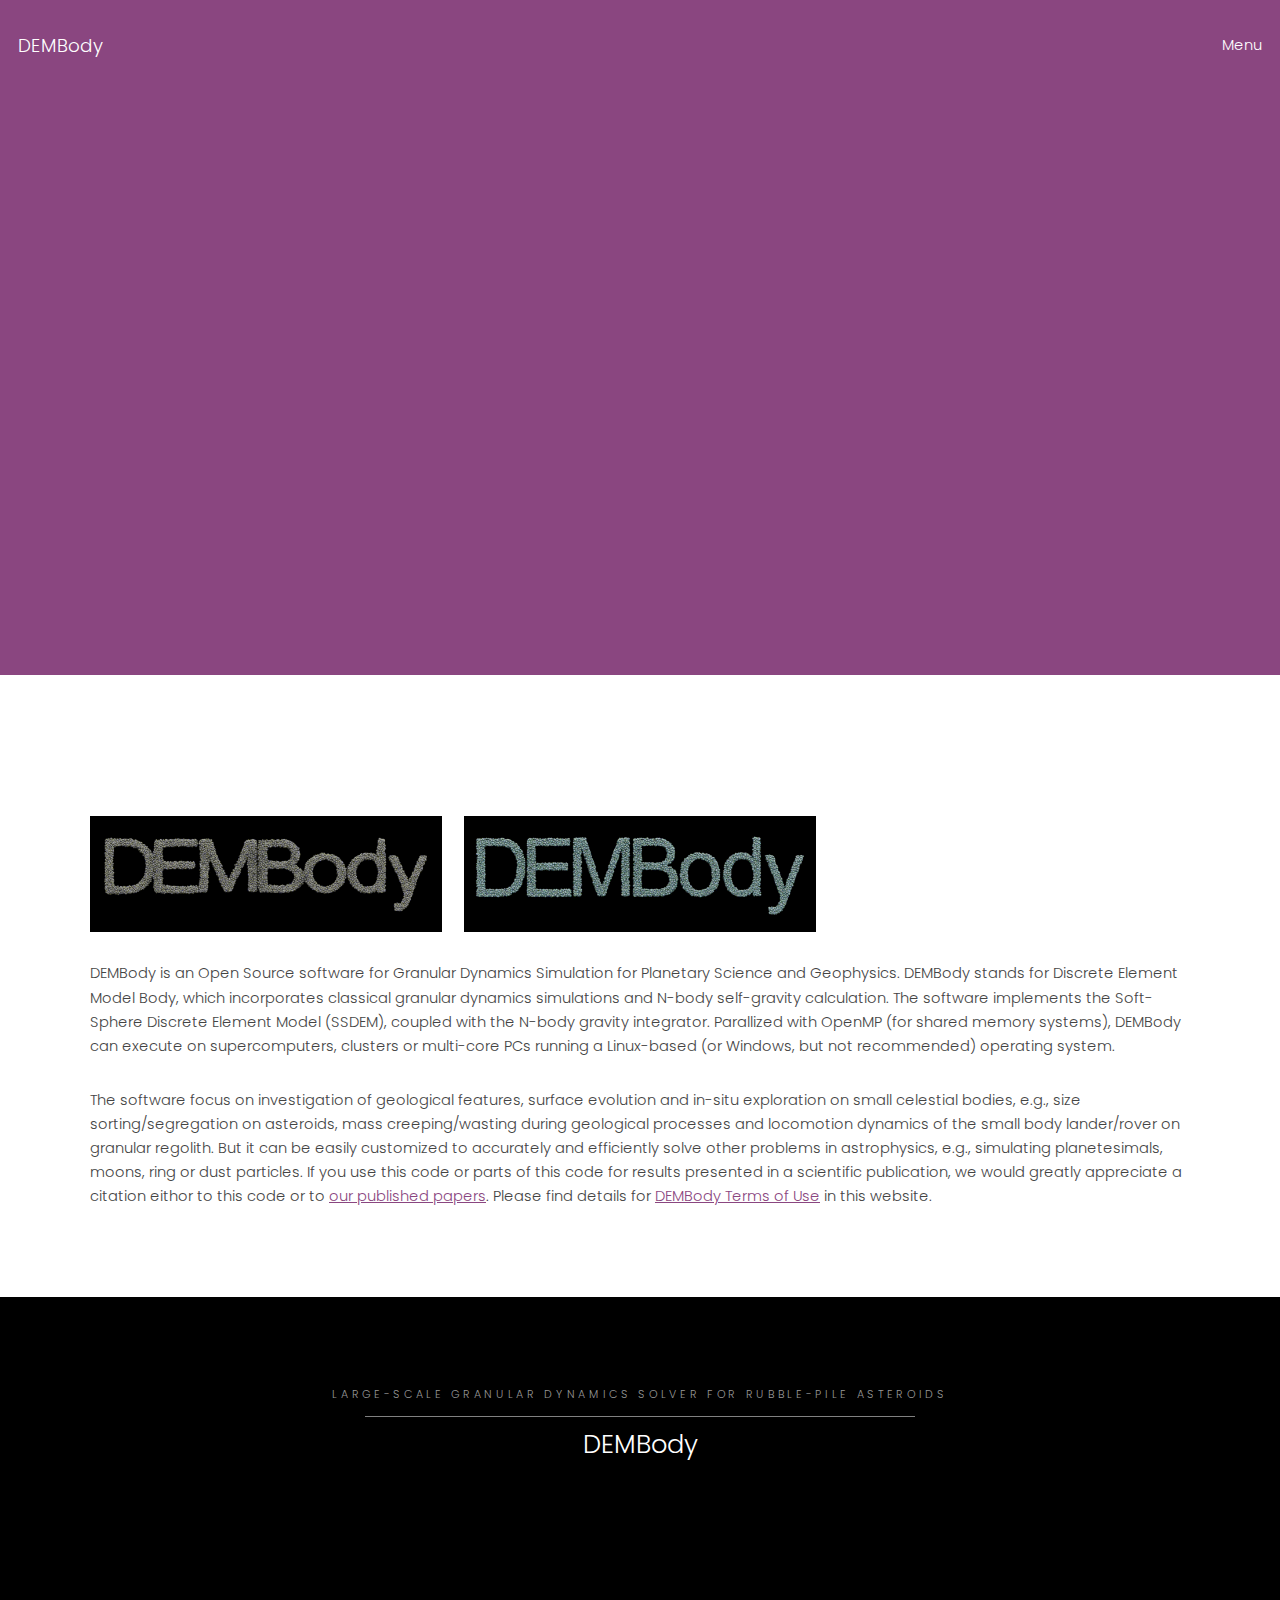
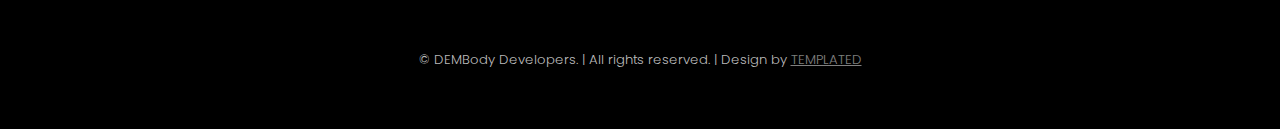
==== commit eecfbc4c: "Update index" ====
--- a/index.html
+++ b/index.html
@@ -67,7 +67,7 @@
 					<img src="images/slide04.jpg" alt="" />
 					<div class="inner">
 						<header>
-							<p>Geological feature formation and evolution</p>
+							<p>Formation and evolution of geological features on asteroids</p>
 							<h2>DEMBody</h2>
 					  </header>
 					  <a href="access.html" class="button">Apply</a>
@@ -104,12 +104,13 @@
 				</div>
 			</div>
 
-<p> DEMBody is Open Source software for Granular Dynamics Simulation for Planetary Science and Geophysics.
+<p> DEMBody is an Open Source software for Granular Dynamics Simulation for Planetary Science and Geophysics.
 
-DEMBody stands for Discrete Element Model Body, which incorporates classical granular dynamics simulations and N-body self-gravity calculation. The software focus on investigation of geological features, surface evolution and in-situ exploration on small celestial bodies, e.g., size sorting/segregation on asteroids, mass creeping/wasting during geological processes and locomotion dynamics of the small body lander/rover on granular regolith. But it can be easily customized to accurately and efficiently solve other problems in astrophysics, e.g., simulating planetesimals, moons, ring or dust particles.
+DEMBody stands for Discrete Element Model Body, which incorporates classical granular dynamics simulations and N-body self-gravity calculation. The software implements the Soft-Sphere Discrete Element Model (SSDEM), coupled with the N-body gravity integrator. Parallized with OpenMP (for shared memory systems), DEMBody can execute on supercomputers, clusters or multi-core PCs running a Linux-based (or Windows, but not recommended) operating system.
 
-<p>The software implements the Soft-Sphere Discrete Element Model (SSDEM), coupled with the N-body gravity integrator. Parallized with OpenMP (for shared memory systems) and MPI (for distributed memory systems), DEMBody can execute on supercomputers, clusters or multi-core PCs running a Linux-based (or Windows, but not recommended) operating system.
+<p> The software focus on investigation of geological features, surface evolution and in-situ exploration on small celestial bodies, e.g., size sorting/segregation on asteroids, mass creeping/wasting during geological processes and locomotion dynamics of the small body lander/rover on granular regolith. But it can be easily customized to accurately and efficiently solve other problems in astrophysics, e.g., simulating planetesimals, moons, ring or dust particles.
 If you use this code or parts of this code for results presented in a scientific publication, we would greatly appreciate a citation eithor to this code or to <a href="publications.html">our published papers</a>.
+Please find details for <a href="publications.html">DEMBody Terms of Use</a> in this website.
 </p>
 					</div>
 				</div>
